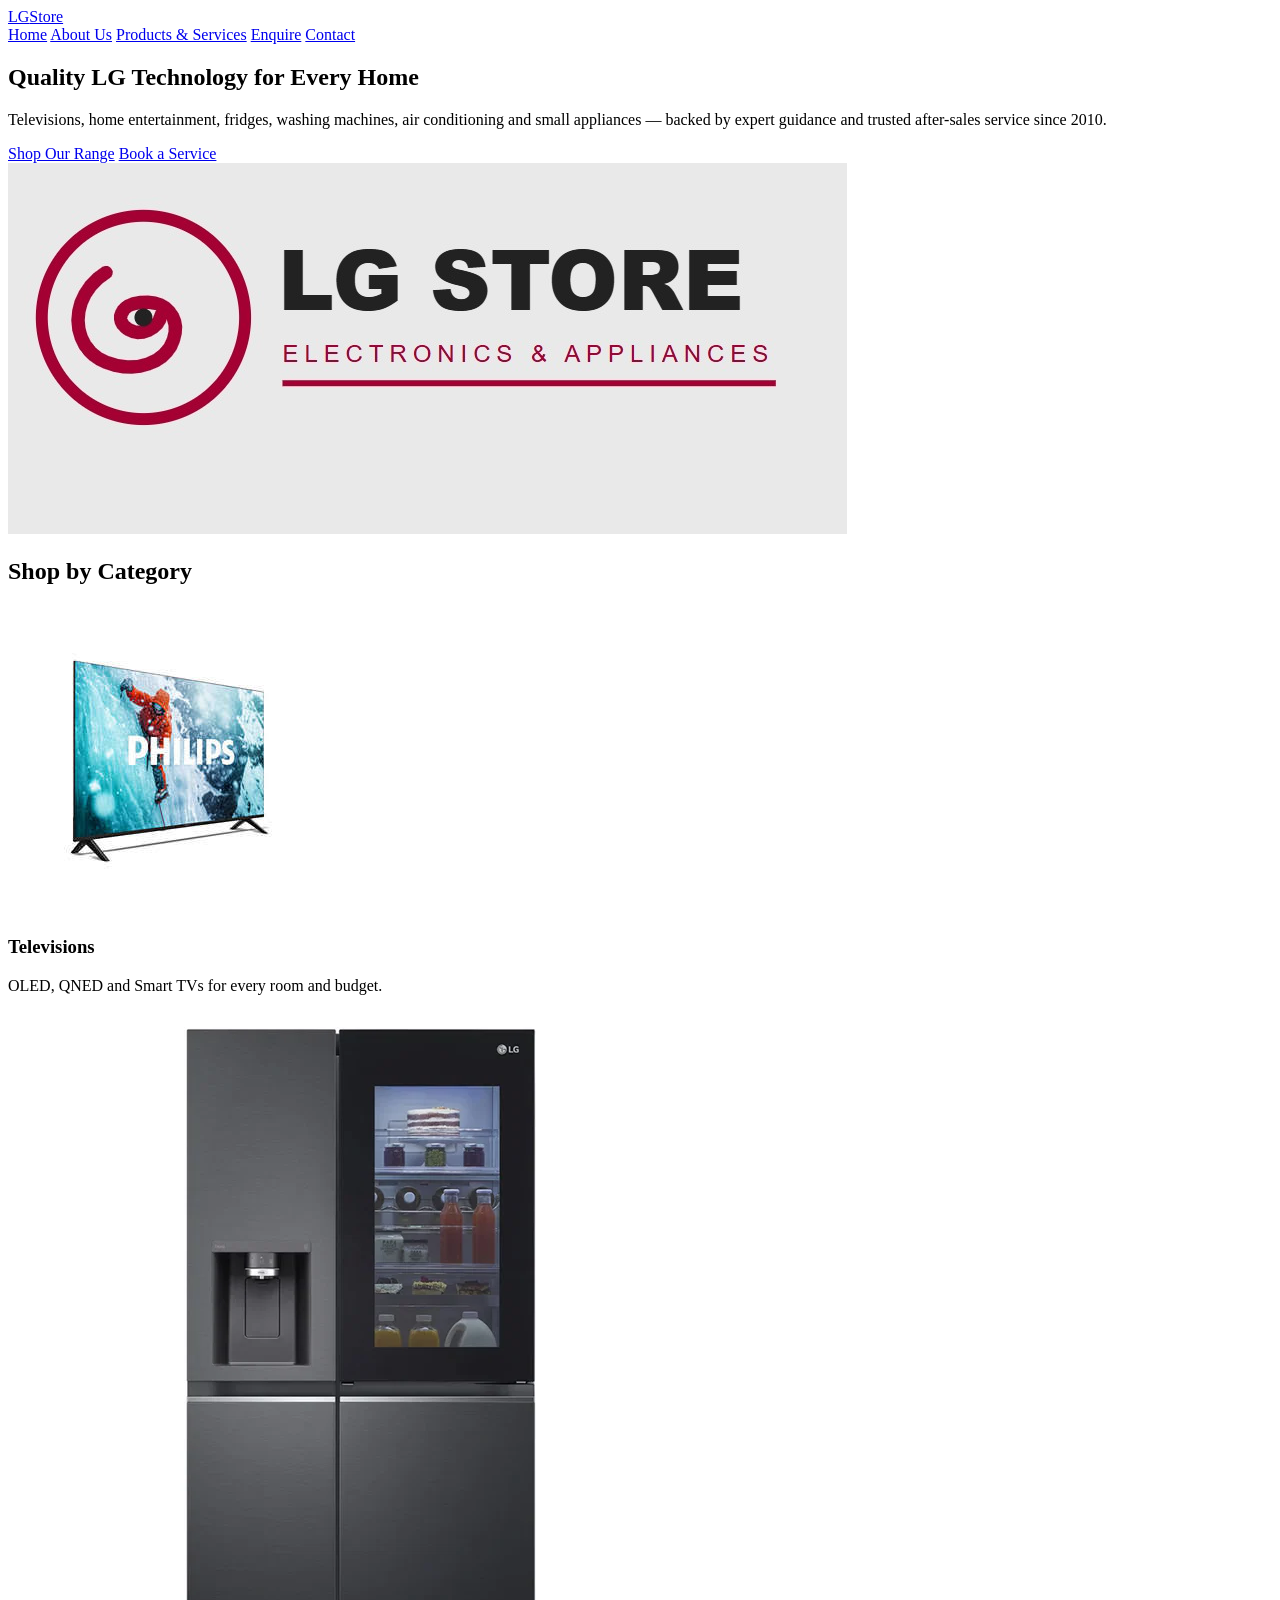
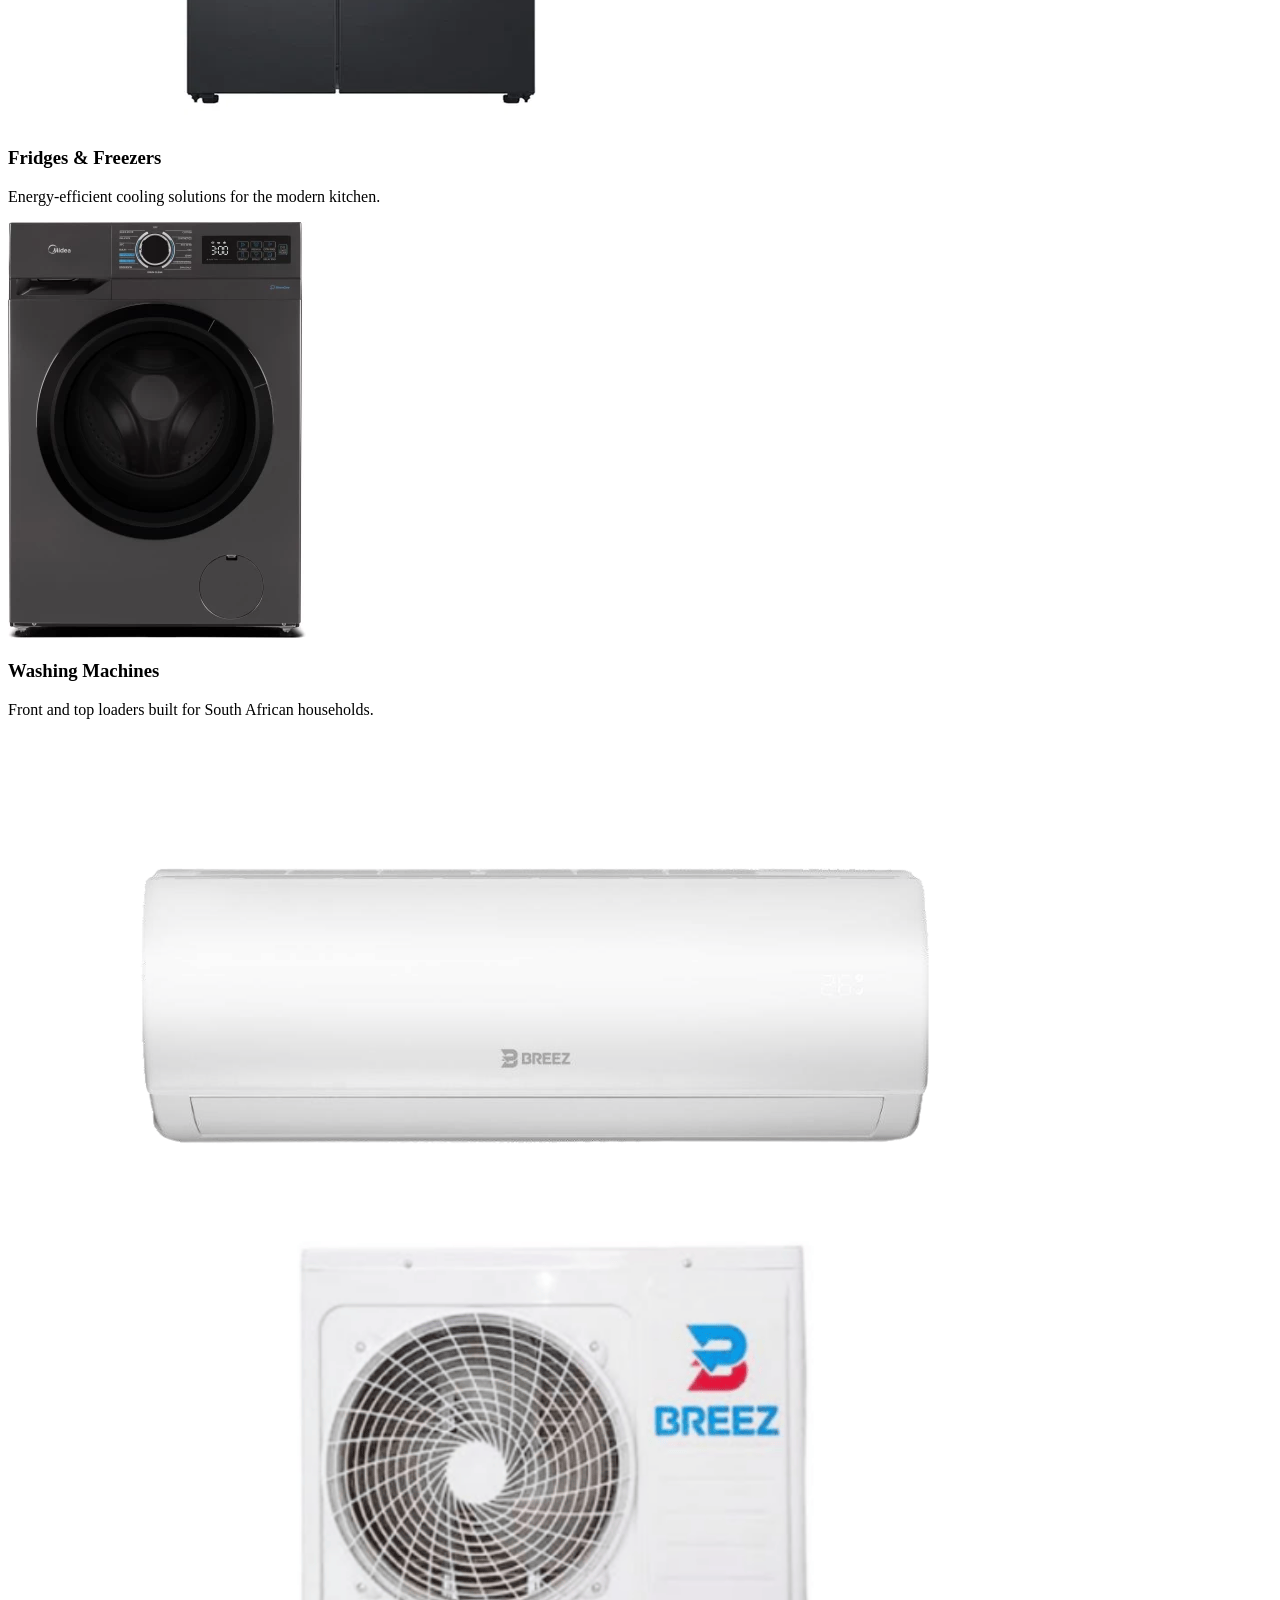
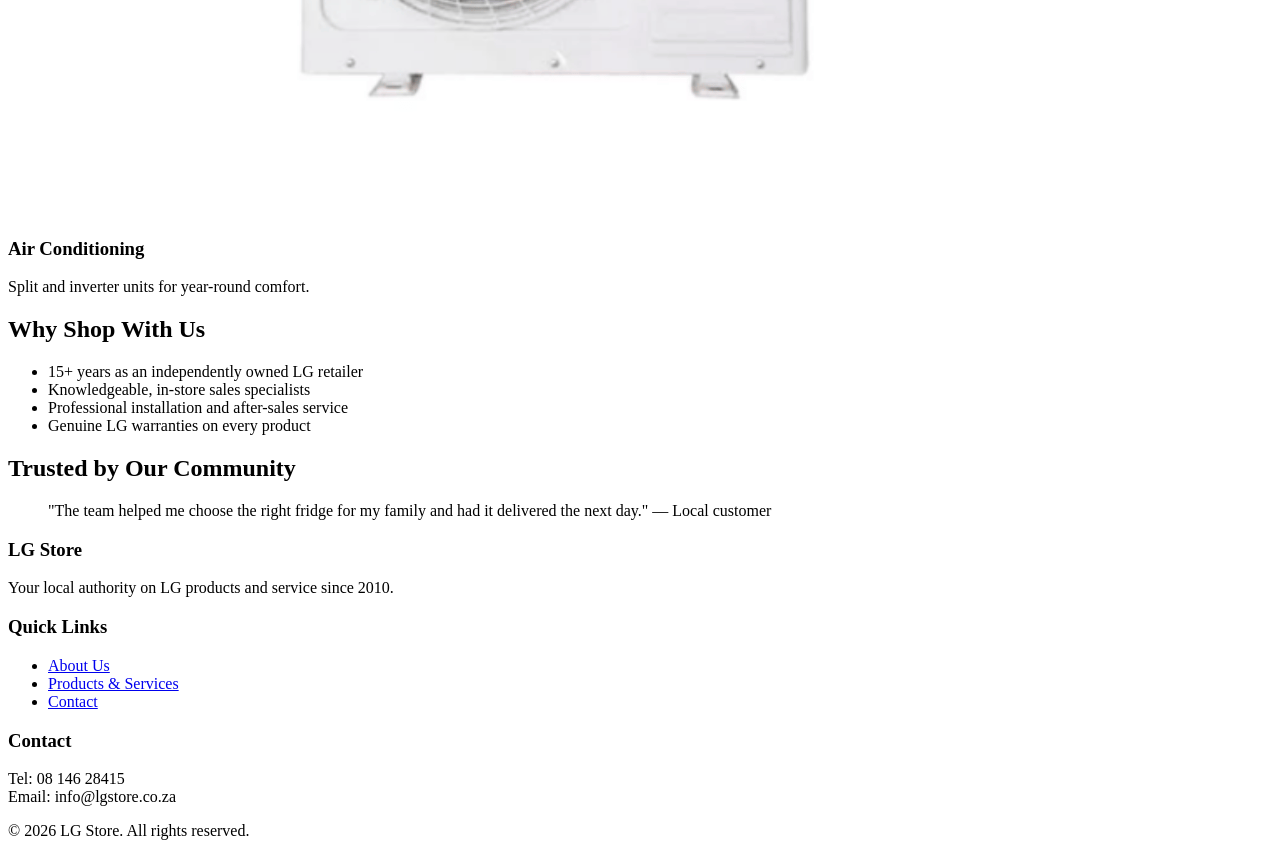
==== Index.html @ b804d6ee "fixed code error" ====
<!DOCTYPE html>
<html lang="en">
<head>
  <meta charset="UTF-8">
  <meta name="viewport" content="width=device-width, initial-scale=1.0">
  <title>LG Store | Home Appliances &amp; Electronics</title>
  <meta name="description" content="LG Store is your trusted local retailer for LG televisions, home entertainment, fridges, washing machines, air conditioning and small appliances since 2010.">
  <!-- Google Fonts: Montserrat for headings, Roboto for body text (per proposal typography) -->
  <link rel="preconnect" href="https://fonts.googleapis.com">
  <link href="https://fonts.googleapis.com/css2?family=Montserrat:wght@600;700&family=Roboto:wght@300;400&display=swap" rel="stylesheet">
  <link rel="stylesheet" href="../CSS/Style.css">
</head>
<body>

  <!-- ============ HEADER / NAVIGATION ============ -->
  <header class="site-header">
    <div class="logo">
      <a href="index.html">LG<span>Store</span></a>
    </div>
    <nav class="main-nav">
     
        <a href="./Index.html" class="active">Home</a>
        <a href="./Pages/About.html">About Us</a>
        <a href="./Pages/Products.html">Products &amp; Services</a>
        <a href="./Pages/Enquiry.html">Enquire</a>
        <a href="./Pages/Contact.html">Contact</a>
   
    </nav>
  </header>

  <main>
    <!-- ============ HERO BANNER ============ -->
    <section class="hero">
      <div class="hero-content">
        <h1>Quality LG Technology for Every Home</h1>
        <p>Televisions, home entertainment, fridges, washing machines, air conditioning and small appliances — backed by expert guidance and trusted after-sales service since 2010.</p>
        <a href="products.html" class="btn btn-primary">Shop Our Range</a>
        <a href="enquiry.html" class="btn btn-secondary">Book a Service</a>
      </div>
      
      <img src="Assests/logo.jpg" > <alt="LG Store showroom displaying televisions and home appliances" class="hero-image">
    </section>

    <!-- ============ PRODUCT CATEGORIES ============ -->
    <section class="categories">
      <h2>Shop by Category</h2>
      <div class="category-grid">
        <article class="category-card">
          <img src="Assests/tv.jpg" alt="LG OLED and QNED televisions on display">
          <h3>Televisions</h3>
          <p>OLED, QNED and Smart TVs for every room and budget.</p>
        </article>
        <article class="category-card">
          <img src="Assests/fridge.webp" alt="LG fridges and freezers on display">
          <h3>Fridges &amp; Freezers</h3>
          <p>Energy-efficient cooling solutions for the modern kitchen.</p>
        </article>
        <article class="category-card">
          <img src="Assests/washing ma.webp" alt="LG washing machines and tumble dryers">
          <h3>Washing Machines</h3>
          <p>Front and top loaders built for South African households.</p>
        </article>
        <article class="category-card">
          <img src="Assests/air condition.png" alt="LG air conditioning units">
          <h3>Air Conditioning</h3>
          <p>Split and inverter units for year-round comfort.</p>
        </article>
      </div>
    </section>

    <!-- ============ VALUE PROPOSITION ============ -->
    <section class="value-prop">
      <h2>Why Shop With Us</h2>
      <ul>
        <li>15+ years as an independently owned LG retailer</li>
        <li>Knowledgeable, in-store sales specialists</li>
        <li>Professional installation and after-sales service</li>
        <li>Genuine LG warranties on every product</li>
      </ul>
    </section>

    <!-- ============ TRUST / SOCIAL PROOF ============ -->
    <section class="trust">
      <h2>Trusted by Our Community</h2>
      <blockquote>"The team helped me choose the right fridge for my family and had it delivered the next day." — Local customer</blockquote>
    </section>
  </main>

  <!-- ============ FOOTER ============ -->
  <footer class="site-footer">
    <div class="footer-col">
      <h3>LG Store</h3>
      <p>Your local authority on LG products and service since 2010.</p>
    </div>
    <div class="footer-col">
      <h3>Quick Links</h3>
      <ul>
        <li><a href="about.html">About Us</a></li>
        <li><a href="products.html">Products &amp; Services</a></li>
        <li><a href="contact.html">Contact</a></li>
      </ul>
    </div>
    <div class="footer-col">
      <h3>Contact</h3>
      <p>Tel: 08 146 28415<br>Email: info@lgstore.co.za</p>
    </div>
    <p class="copyright">&copy; 2026 LG Store. All rights reserved.</p>
  </footer>

</body>
</html>
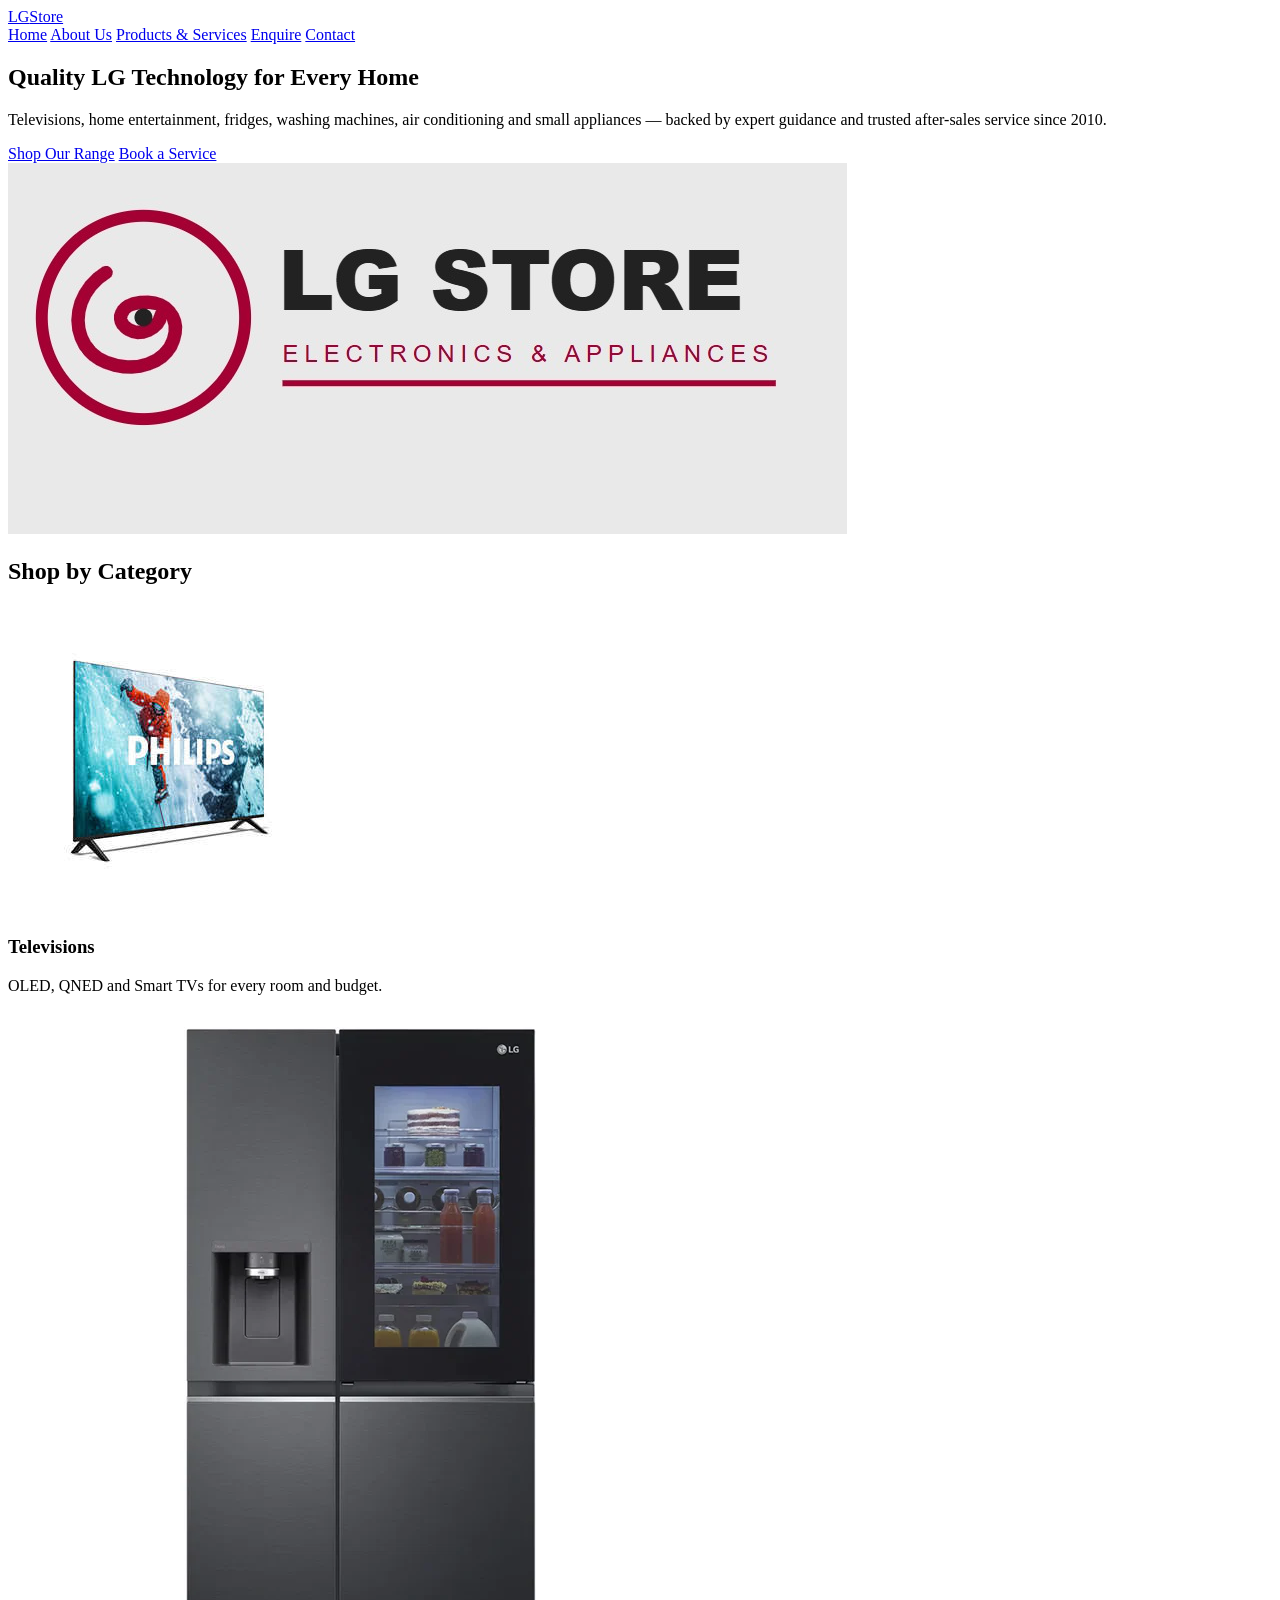
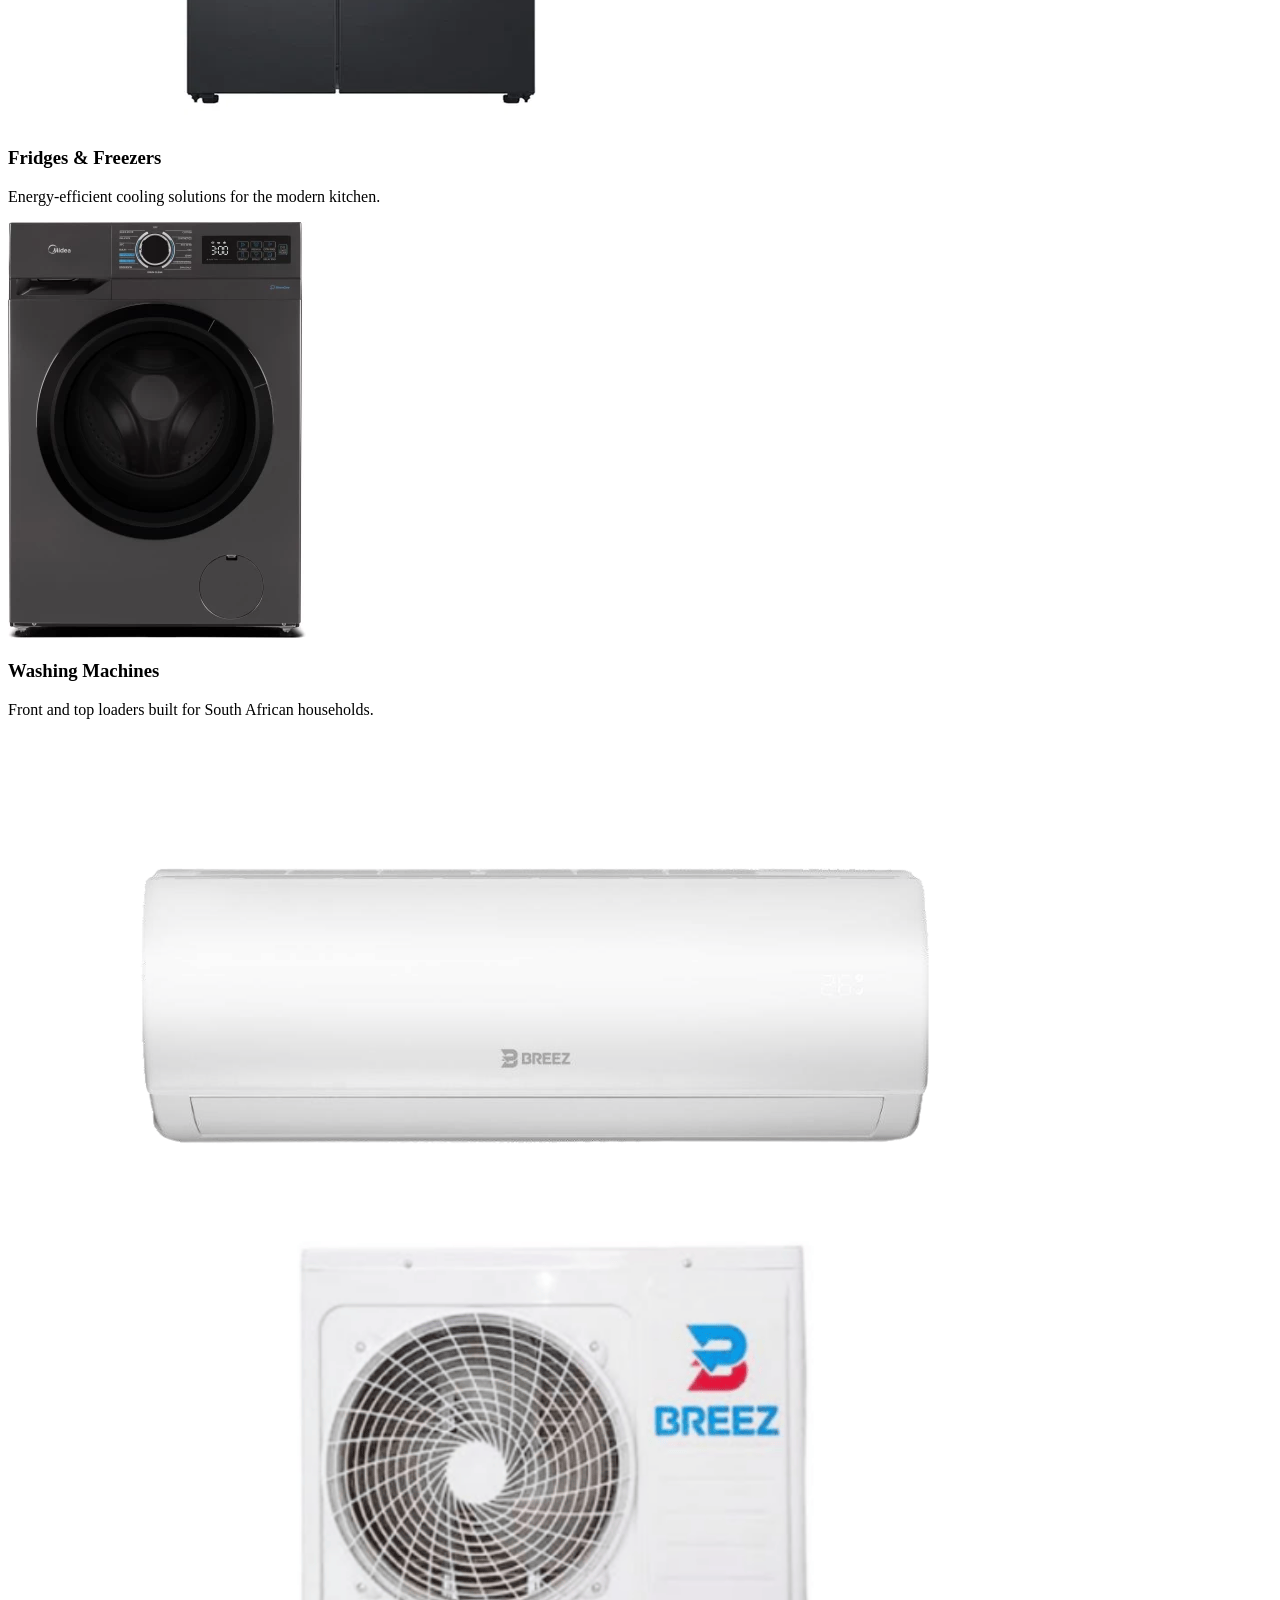
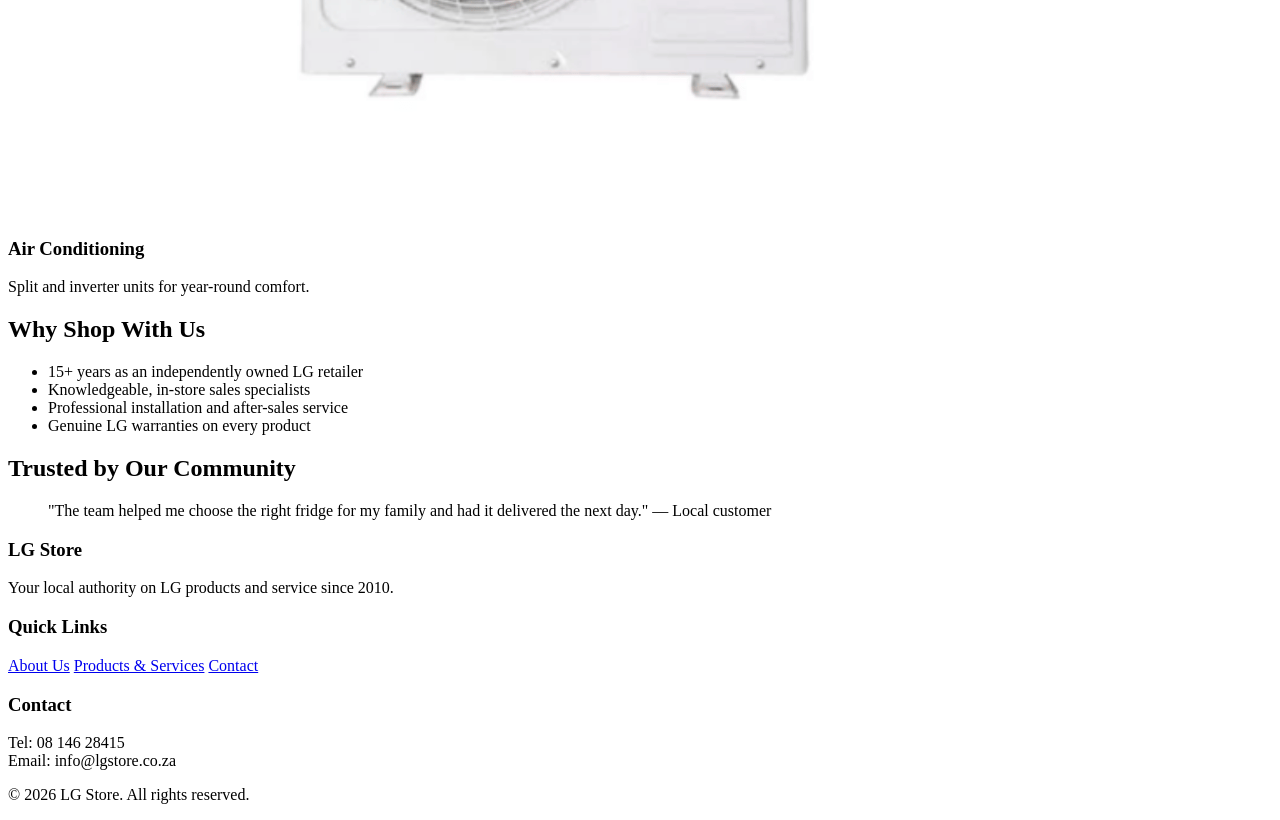
==== commit 33f34250: "fixed errors" ====
--- a/Index.html
+++ b/Index.html
@@ -38,7 +38,7 @@
         <a href="enquiry.html" class="btn btn-secondary">Book a Service</a>
       </div>
       
-      <img src="Assests/logo.jpg" > <alt="LG Store showroom displaying televisions and home appliances" class="hero-image">
+      <img src="Assests/logo.jpg" alt="LG Store showroom displaying televisions and home appliances" class="hero-image">
     </section>
 
     <!-- ============ PRODUCT CATEGORIES ============ -->
@@ -94,11 +94,11 @@
     </div>
     <div class="footer-col">
       <h3>Quick Links</h3>
-      <ul>
-        <li><a href="about.html">About Us</a></li>
-        <li><a href="products.html">Products &amp; Services</a></li>
-        <li><a href="contact.html">Contact</a></li>
-      </ul>
+      
+        <a href="about.html">About Us</a>
+        <a href="products.html">Products &amp; Services</a>
+        <a href="contact.html">Contact</a>
+      
     </div>
     <div class="footer-col">
       <h3>Contact</h3>
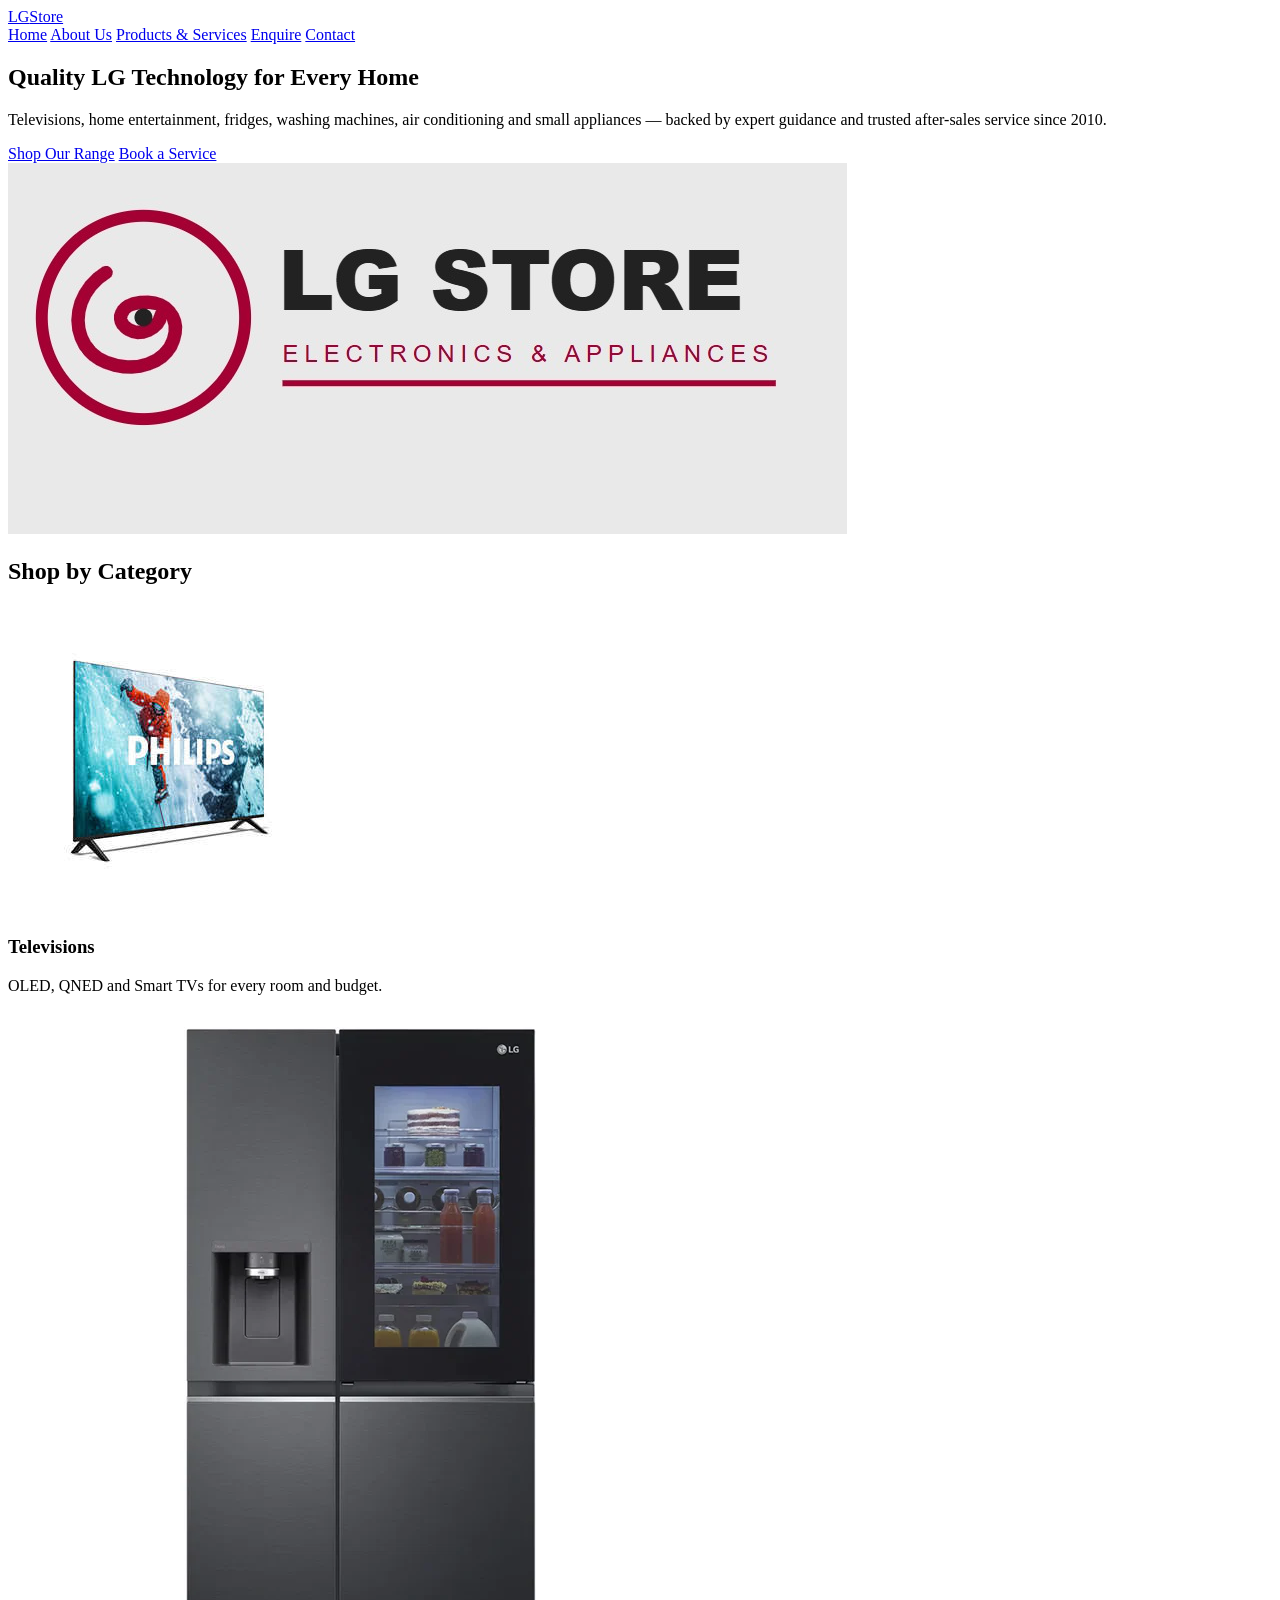
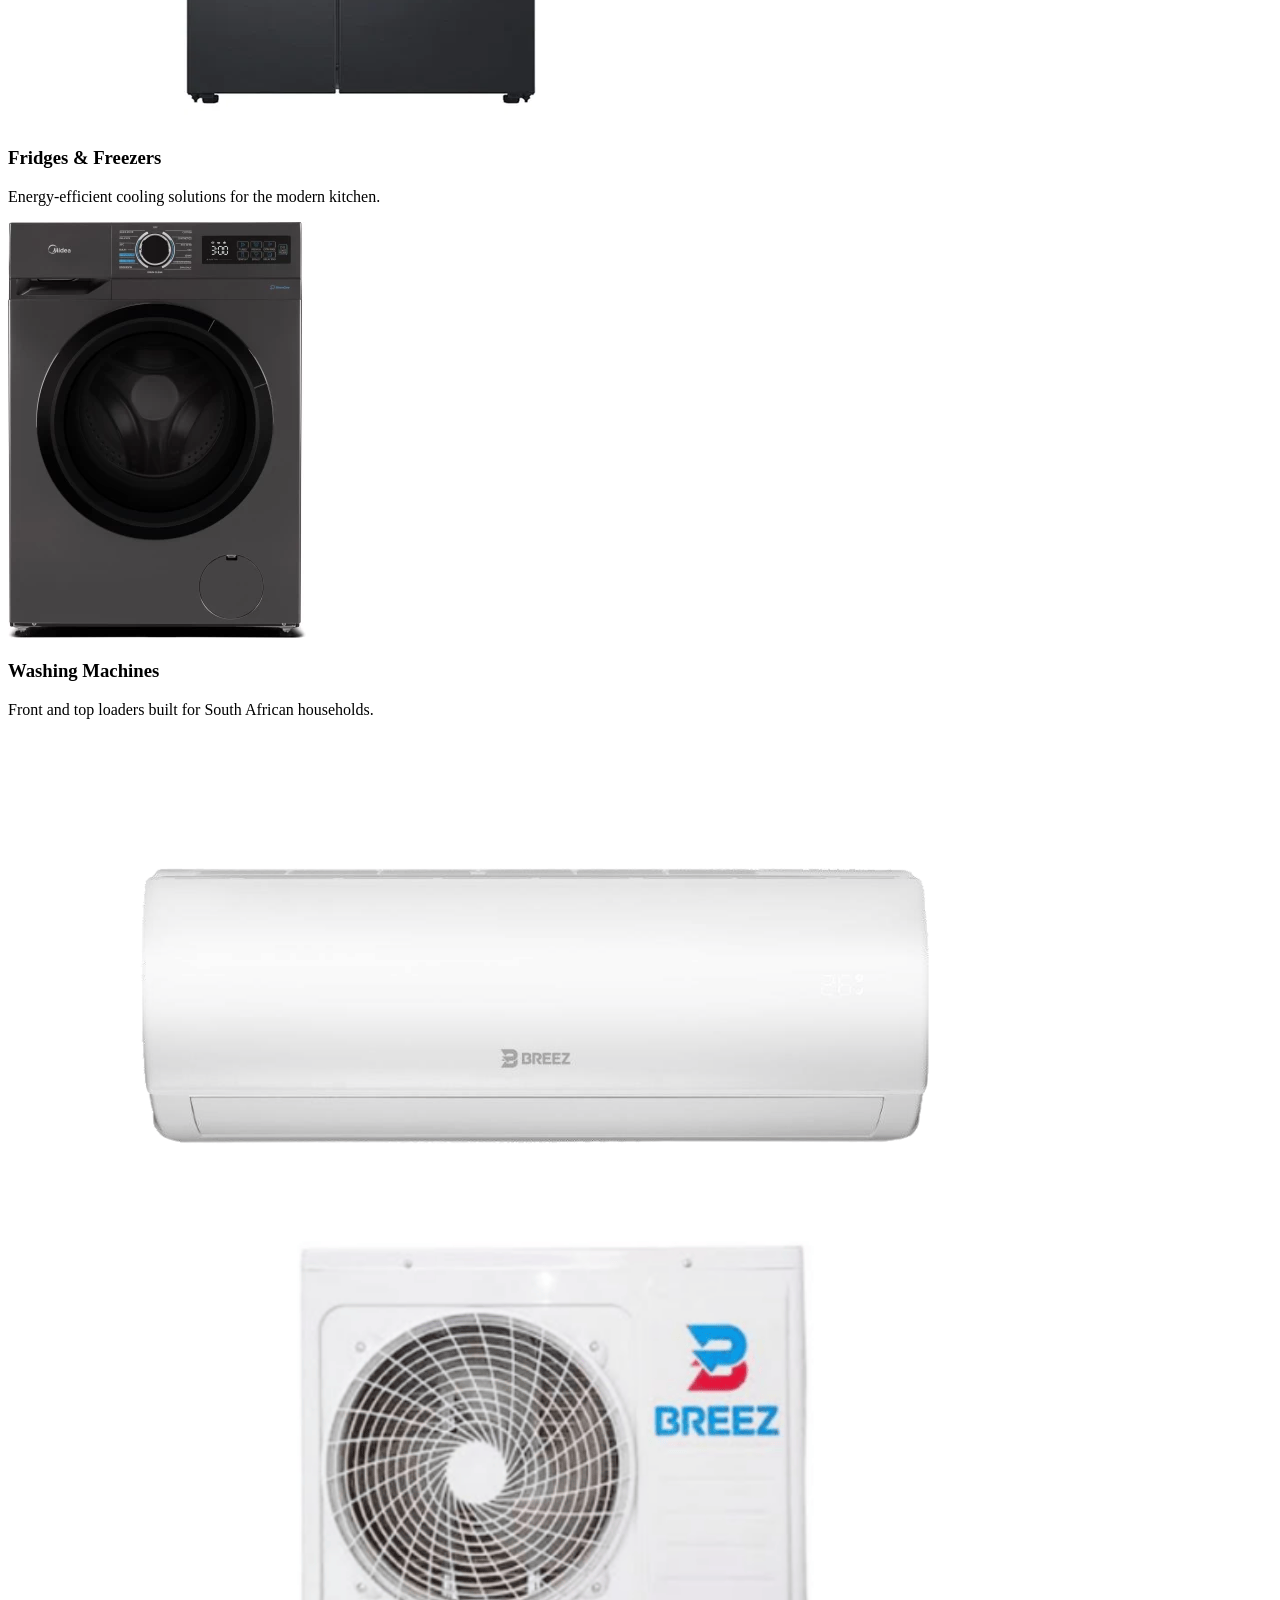
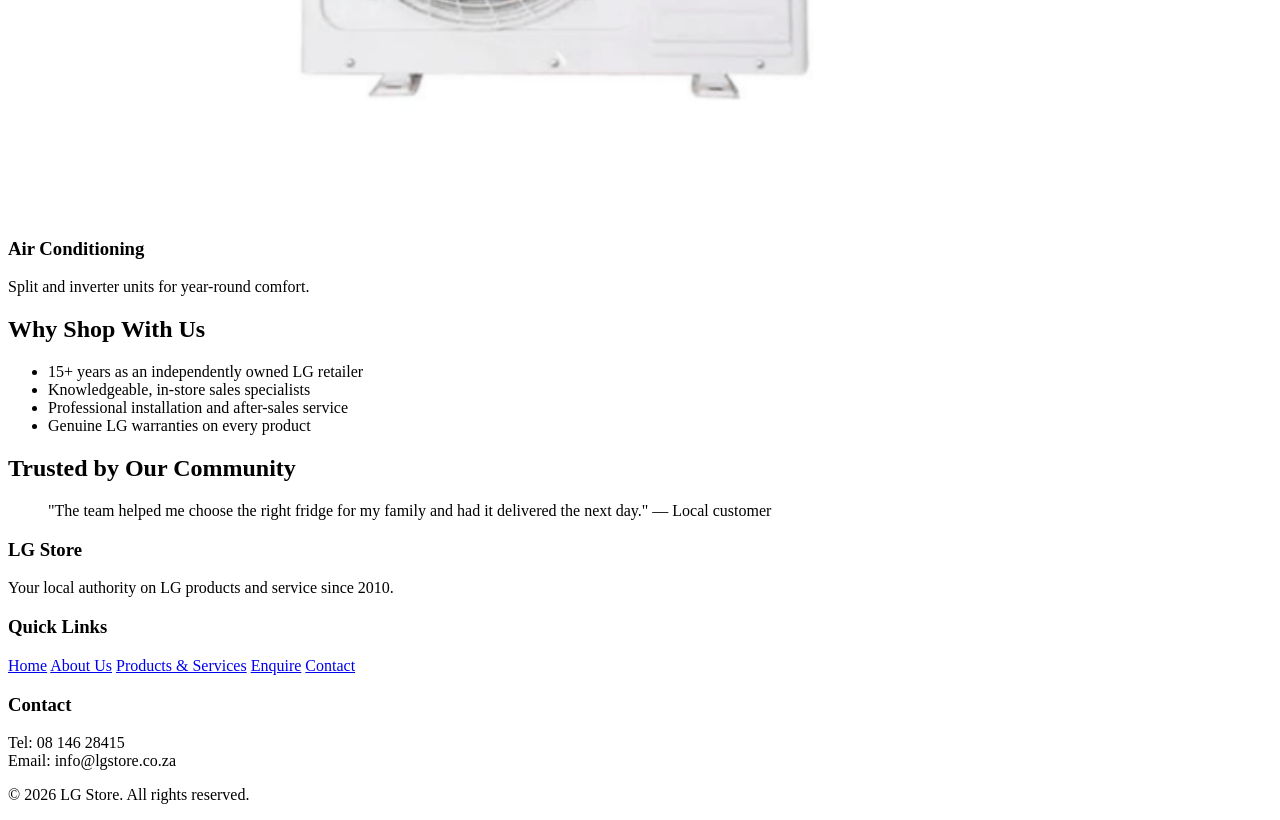
==== commit c44e868c: "links" ====
--- a/Index.html
+++ b/Index.html
@@ -95,9 +95,11 @@
     <div class="footer-col">
       <h3>Quick Links</h3>
       
-        <a href="about.html">About Us</a>
-        <a href="products.html">Products &amp; Services</a>
-        <a href="contact.html">Contact</a>
+         <a href="./Index.html" class="active">Home</a>
+        <a href="./Pages/About.html">About Us</a>
+        <a href="./Pages/Products.html">Products &amp; Services</a>
+        <a href="./Pages/Enquiry.html">Enquire</a>
+        <a href="./Pages/Contact.html">Contact</a>
       
     </div>
     <div class="footer-col">
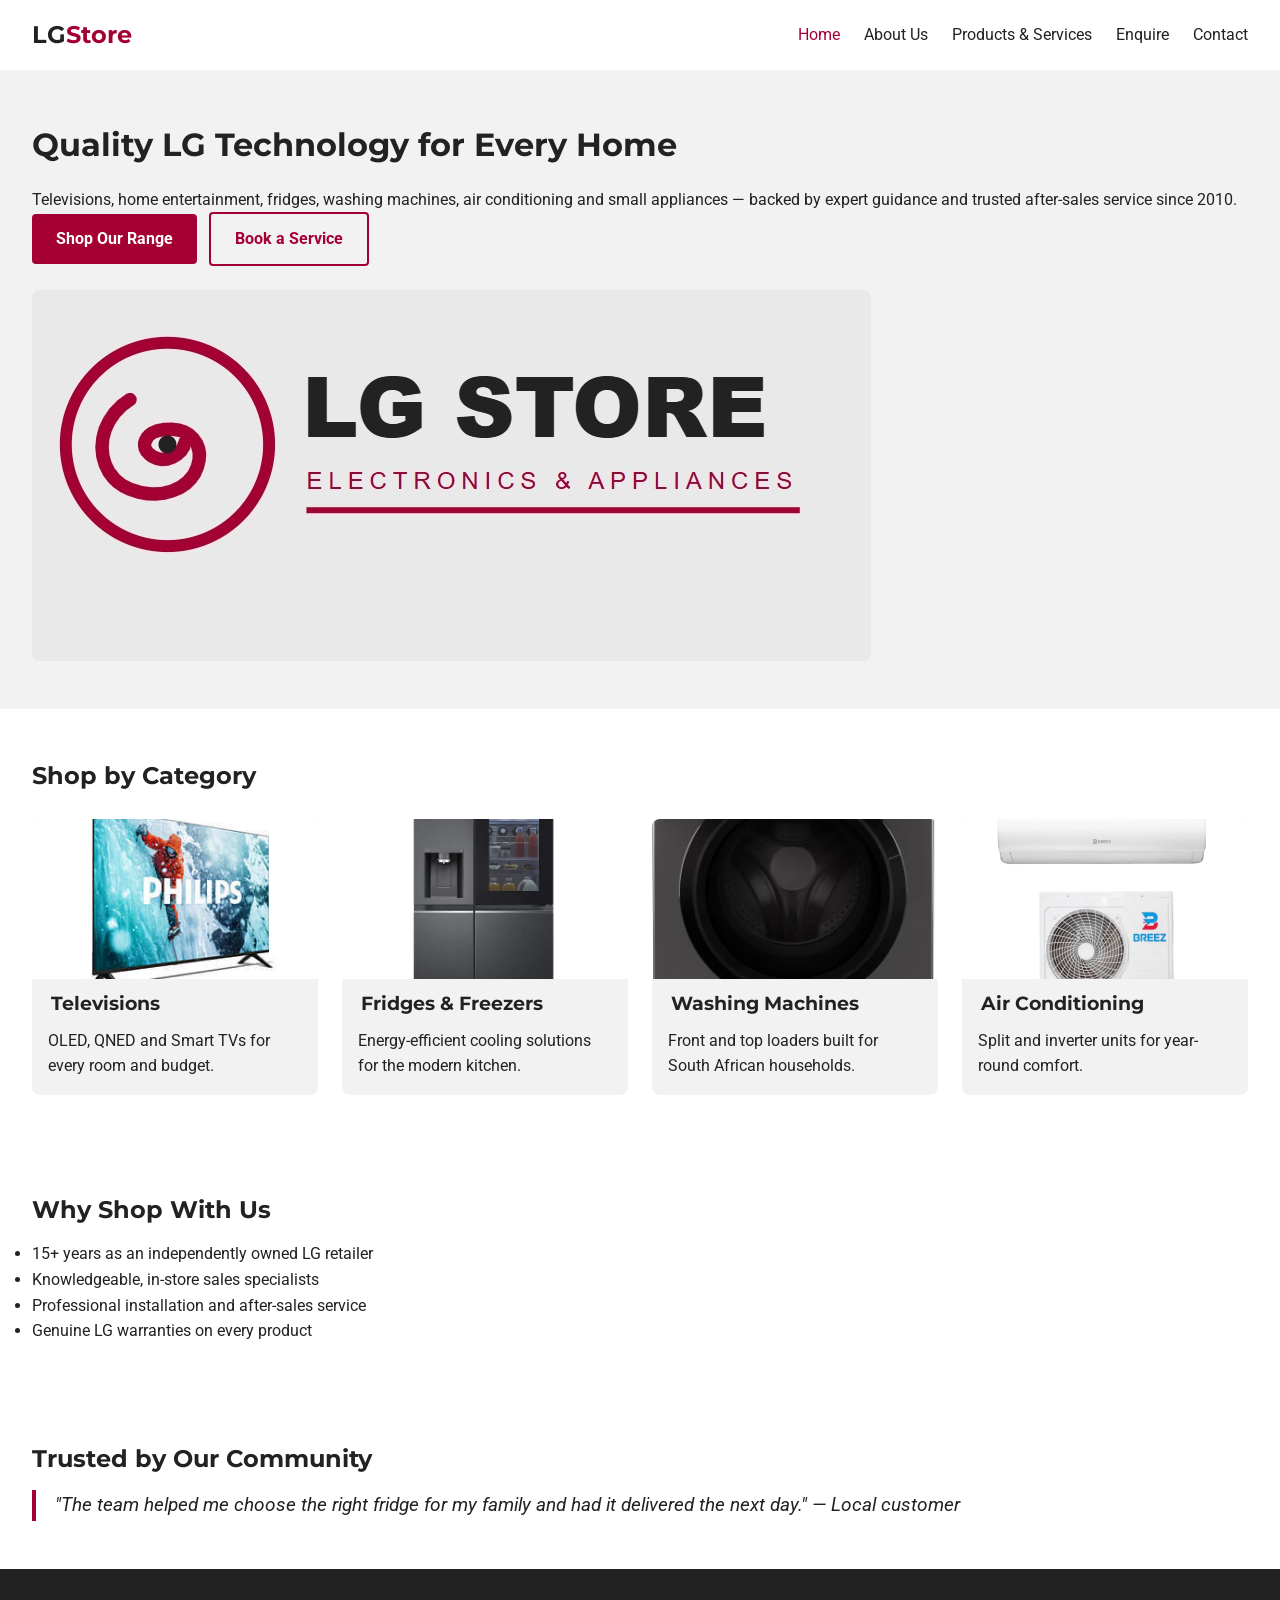
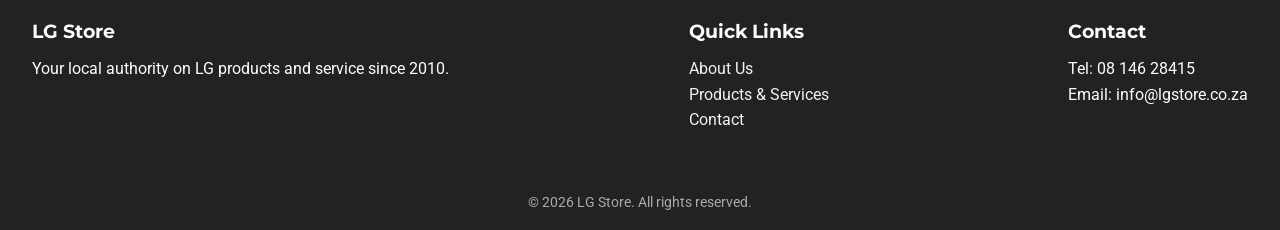
==== commit 0ede3a76: "part two all together" ====
--- a/Index.html
+++ b/Index.html
@@ -5,70 +5,64 @@
   <meta name="viewport" content="width=device-width, initial-scale=1.0">
   <title>LG Store | Home Appliances &amp; Electronics</title>
   <meta name="description" content="LG Store is your trusted local retailer for LG televisions, home entertainment, fridges, washing machines, air conditioning and small appliances since 2010.">
-  <!-- Google Fonts: Montserrat for headings, Roboto for body text (per proposal typography) -->
   <link rel="preconnect" href="https://fonts.googleapis.com">
   <link href="https://fonts.googleapis.com/css2?family=Montserrat:wght@600;700&family=Roboto:wght@300;400&display=swap" rel="stylesheet">
-  <link rel="stylesheet" href="../CSS/Style.css">
+  <link rel="stylesheet" href="css/style.css">
 </head>
 <body>
 
-  <!-- ============ HEADER / NAVIGATION ============ -->
   <header class="site-header">
     <div class="logo">
       <a href="index.html">LG<span>Store</span></a>
     </div>
     <nav class="main-nav">
-     
-        <a href="./Index.html" class="active">Home</a>
-        <a href="./Pages/About.html">About Us</a>
-        <a href="./Pages/Products.html">Products &amp; Services</a>
-        <a href="./Pages/Enquiry.html">Enquire</a>
-        <a href="./Pages/Contact.html">Contact</a>
-   
+      <ul>
+        <li><a href="index.html" class="active">Home</a></li>
+        <li><a href="pages/about.html">About Us</a></li>
+        <li><a href="pages/products.html">Products &amp; Services</a></li>
+        <li><a href="pages/enquiry.html">Enquire</a></li>
+        <li><a href="pages/contact.html">Contact</a></li>
+      </ul>
     </nav>
   </header>
 
   <main>
-    <!-- ============ HERO BANNER ============ -->
     <section class="hero">
       <div class="hero-content">
         <h1>Quality LG Technology for Every Home</h1>
         <p>Televisions, home entertainment, fridges, washing machines, air conditioning and small appliances — backed by expert guidance and trusted after-sales service since 2010.</p>
-        <a href="products.html" class="btn btn-primary">Shop Our Range</a>
-        <a href="enquiry.html" class="btn btn-secondary">Book a Service</a>
+        <a href="pages/products.html" class="btn btn-primary">Shop Our Range</a>
+        <a href="pages/enquiry.html" class="btn btn-secondary">Book a Service</a>
       </div>
-      
-      <img src="Assests/logo.jpg" alt="LG Store showroom displaying televisions and home appliances" class="hero-image">
+      <img src="assets/logo.jpg" alt="LG Store showroom displaying televisions and home appliances" class="hero-image">
     </section>
 
-    <!-- ============ PRODUCT CATEGORIES ============ -->
     <section class="categories">
       <h2>Shop by Category</h2>
       <div class="category-grid">
         <article class="category-card">
-          <img src="Assests/tv.jpg" alt="LG OLED and QNED televisions on display">
+          <img src="assets/tv.jpg" alt="LG OLED and QNED televisions on display">
           <h3>Televisions</h3>
           <p>OLED, QNED and Smart TVs for every room and budget.</p>
         </article>
         <article class="category-card">
-          <img src="Assests/fridge.webp" alt="LG fridges and freezers on display">
+          <img src="assets/fridge.webp" alt="LG fridges and freezers on display">
           <h3>Fridges &amp; Freezers</h3>
           <p>Energy-efficient cooling solutions for the modern kitchen.</p>
         </article>
         <article class="category-card">
-          <img src="Assests/washing ma.webp" alt="LG washing machines and tumble dryers">
+          <img src="assets/washing ma.webp" alt="LG washing machines and tumble dryers">
           <h3>Washing Machines</h3>
           <p>Front and top loaders built for South African households.</p>
         </article>
         <article class="category-card">
-          <img src="Assests/air condition.png" alt="LG air conditioning units">
+          <img src="assets/air condition.png" alt="LG air conditioning units">
           <h3>Air Conditioning</h3>
           <p>Split and inverter units for year-round comfort.</p>
         </article>
       </div>
     </section>
 
-    <!-- ============ VALUE PROPOSITION ============ -->
     <section class="value-prop">
       <h2>Why Shop With Us</h2>
       <ul>
@@ -79,14 +73,12 @@
       </ul>
     </section>
 
-    <!-- ============ TRUST / SOCIAL PROOF ============ -->
     <section class="trust">
       <h2>Trusted by Our Community</h2>
       <blockquote>"The team helped me choose the right fridge for my family and had it delivered the next day." — Local customer</blockquote>
     </section>
   </main>
 
-  <!-- ============ FOOTER ============ -->
   <footer class="site-footer">
     <div class="footer-col">
       <h3>LG Store</h3>
@@ -94,13 +86,11 @@
     </div>
     <div class="footer-col">
       <h3>Quick Links</h3>
-      
-         <a href="./Index.html" class="active">Home</a>
-        <a href="./Pages/About.html">About Us</a>
-        <a href="./Pages/Products.html">Products &amp; Services</a>
-        <a href="./Pages/Enquiry.html">Enquire</a>
-        <a href="./Pages/Contact.html">Contact</a>
-      
+      <ul>
+        <li><a href="pages/about.html">About Us</a></li>
+        <li><a href="pages/products.html">Products &amp; Services</a></li>
+        <li><a href="pages/contact.html">Contact</a></li>
+      </ul>
     </div>
     <div class="footer-col">
       <h3>Contact</h3>
--- a/css/style.css
+++ b/css/style.css
@@ -0,0 +1,288 @@
+/* =========================================================
+   LG STORE — STYLESHEET
+   Base styles for Part 1. Full layout, typography scale,
+   pseudo-classes and responsive breakpoints are built out
+   in Part 2 per the module rubric.
+   ========================================================= */
+
+/* ---- Colour palette (from Website Project Proposal) ---- */
+:root {
+  --color-primary: #A50034;   /* LG Red - CTAs, accents */
+  --color-secondary: #222222; /* Charcoal Black - headings, nav text */
+  --color-neutral-light: #F2F2F2;
+  --color-white: #FFFFFF;
+}
+
+/* ---- Reset ---- */
+* {
+  margin: 0;
+  padding: 0;
+  box-sizing: border-box;
+}
+
+body {
+  font-family: 'Roboto', sans-serif;
+  font-weight: 400;
+  color: var(--color-secondary);
+  background-color: var(--color-white);
+  line-height: 1.6;
+}
+
+h1, h2, h3 {
+  font-family: 'Montserrat', sans-serif;
+  font-weight: 700;
+  color: var(--color-secondary);
+  margin-bottom: 0.5em;
+}
+
+a {
+  color: var(--color-primary);
+  text-decoration: none;
+}
+
+img {
+  max-width: 100%;
+  display: block;
+}
+
+/* ---- Header / Navigation ---- */
+.site-header {
+  display: flex;
+  justify-content: space-between;
+  align-items: center;
+  padding: 1em 2em;
+  background-color: var(--color-white);
+  border-bottom: 1px solid var(--color-neutral-light);
+}
+
+.logo a {
+  font-family: 'Montserrat', sans-serif;
+  font-size: 1.5em;
+  font-weight: 700;
+  color: var(--color-secondary);
+}
+
+.logo span {
+  color: var(--color-primary);
+}
+
+.main-nav ul {
+  display: flex;
+  list-style: none;
+  gap: 1.5em;
+}
+
+.main-nav a {
+  color: var(--color-secondary);
+  font-weight: 400;
+}
+
+.main-nav a.active,
+.main-nav a:hover {
+  color: var(--color-primary);
+}
+
+/* ---- Buttons ---- */
+.btn {
+  display: inline-block;
+  padding: 0.75em 1.5em;
+  margin-right: 0.5em;
+  border-radius: 4px;
+  font-weight: 700;
+  text-align: center;
+}
+
+.btn-primary {
+  background-color: var(--color-primary);
+  color: var(--color-white);
+}
+
+.btn-secondary {
+  background-color: transparent;
+  color: var(--color-primary);
+  border: 2px solid var(--color-primary);
+}
+
+/* ---- Hero ---- */
+.hero {
+  padding: 3em 2em;
+  background-color: var(--color-neutral-light);
+}
+
+.hero-content h1 {
+  font-size: 2em;
+}
+
+.hero-image {
+  margin-top: 1.5em;
+  border-radius: 8px;
+}
+
+/* ---- Sections ---- */
+main section {
+  padding: 3em 2em;
+}
+
+.page-intro {
+  background-color: var(--color-neutral-light);
+  text-align: center;
+}
+
+/* ---- Category / Product / Team cards ---- */
+.category-grid,
+.team-grid {
+  display: flex;
+  flex-wrap: wrap;
+  gap: 1.5em;
+  margin-top: 1.5em;
+}
+
+.category-card,
+.team-member {
+  flex: 1 1 220px;
+  background-color: var(--color-neutral-light);
+  border-radius: 8px;
+  overflow: hidden;
+  padding-bottom: 1em;
+}
+
+.category-card img,
+.team-member img {
+  width: 100%;
+  height: 160px;
+  object-fit: cover;
+}
+
+.category-card h3,
+.team-member h3 {
+  padding: 0.5em 1em 0;
+}
+
+.category-card p,
+.team-member p {
+  padding: 0 1em;
+}
+
+/* ---- Product listing ---- */
+.product-card {
+  display: flex;
+  gap: 1.5em;
+  align-items: center;
+  padding: 1.5em 0;
+  border-bottom: 1px solid var(--color-neutral-light);
+}
+
+.product-card img {
+  width: 180px;
+  height: 130px;
+  object-fit: cover;
+  border-radius: 8px;
+}
+
+.price {
+  color: var(--color-primary);
+  font-weight: 700;
+}
+
+/* ---- Mission / Vision ---- */
+.mission-vision {
+  display: flex;
+  gap: 2em;
+}
+
+.mission-vision article {
+  flex: 1;
+}
+
+/* ---- Store locations ---- */
+.location-grid {
+  display: flex;
+  flex-wrap: wrap;
+  gap: 2em;
+  margin-top: 1.5em;
+}
+
+.location-card {
+  flex: 1 1 300px;
+}
+
+.location-card iframe {
+  margin-top: 1em;
+  border-radius: 8px;
+}
+
+/* ---- Forms ---- */
+.form-section form {
+  max-width: 600px;
+  display: flex;
+  flex-direction: column;
+  gap: 0.5em;
+  margin-top: 1.5em;
+}
+
+.form-section label {
+  font-weight: 700;
+  margin-top: 0.75em;
+}
+
+.form-section input,
+.form-section select,
+.form-section textarea {
+  padding: 0.6em;
+  border: 1px solid #ccc;
+  border-radius: 4px;
+  font-family: 'Roboto', sans-serif;
+}
+
+.form-section fieldset {
+  margin-top: 0.75em;
+  border: 1px solid #ccc;
+  border-radius: 4px;
+  padding: 0.75em;
+}
+
+.form-section button {
+  margin-top: 1.5em;
+  border: none;
+  cursor: pointer;
+  width: fit-content;
+}
+
+/* ---- Trust / quote ---- */
+.trust blockquote {
+  font-style: italic;
+  font-size: 1.2em;
+  border-left: 4px solid var(--color-primary);
+  padding-left: 1em;
+}
+
+/* ---- Footer ---- */
+.site-footer {
+  display: flex;
+  flex-wrap: wrap;
+  justify-content: space-between;
+  gap: 2em;
+  padding: 3em 2em 1em;
+  background-color: var(--color-secondary);
+  color: var(--color-white);
+}
+
+.site-footer h3 {
+  color: var(--color-white);
+}
+
+.site-footer ul {
+  list-style: none;
+}
+
+.site-footer a {
+  color: var(--color-neutral-light);
+}
+
+.copyright {
+  width: 100%;
+  text-align: center;
+  padding-top: 2em;
+  font-size: 0.85em;
+  color: #aaaaaa;
+}
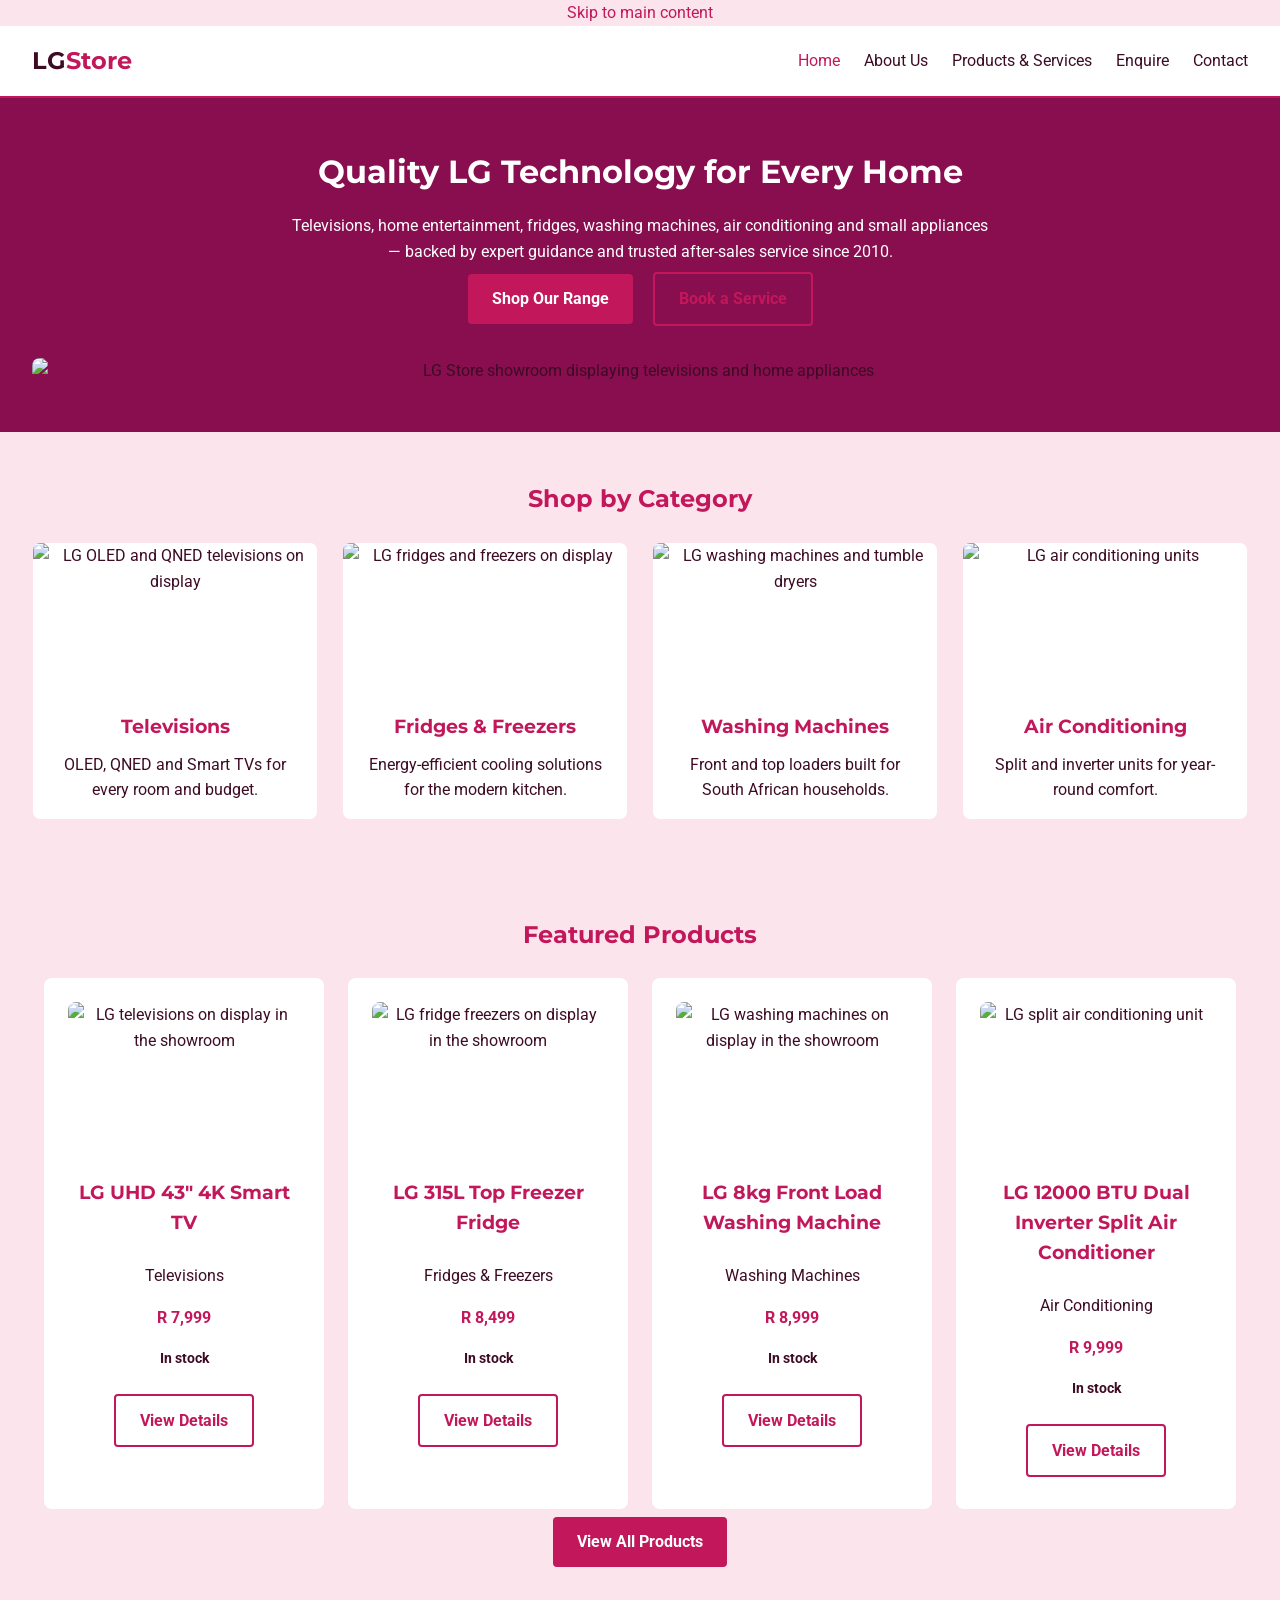
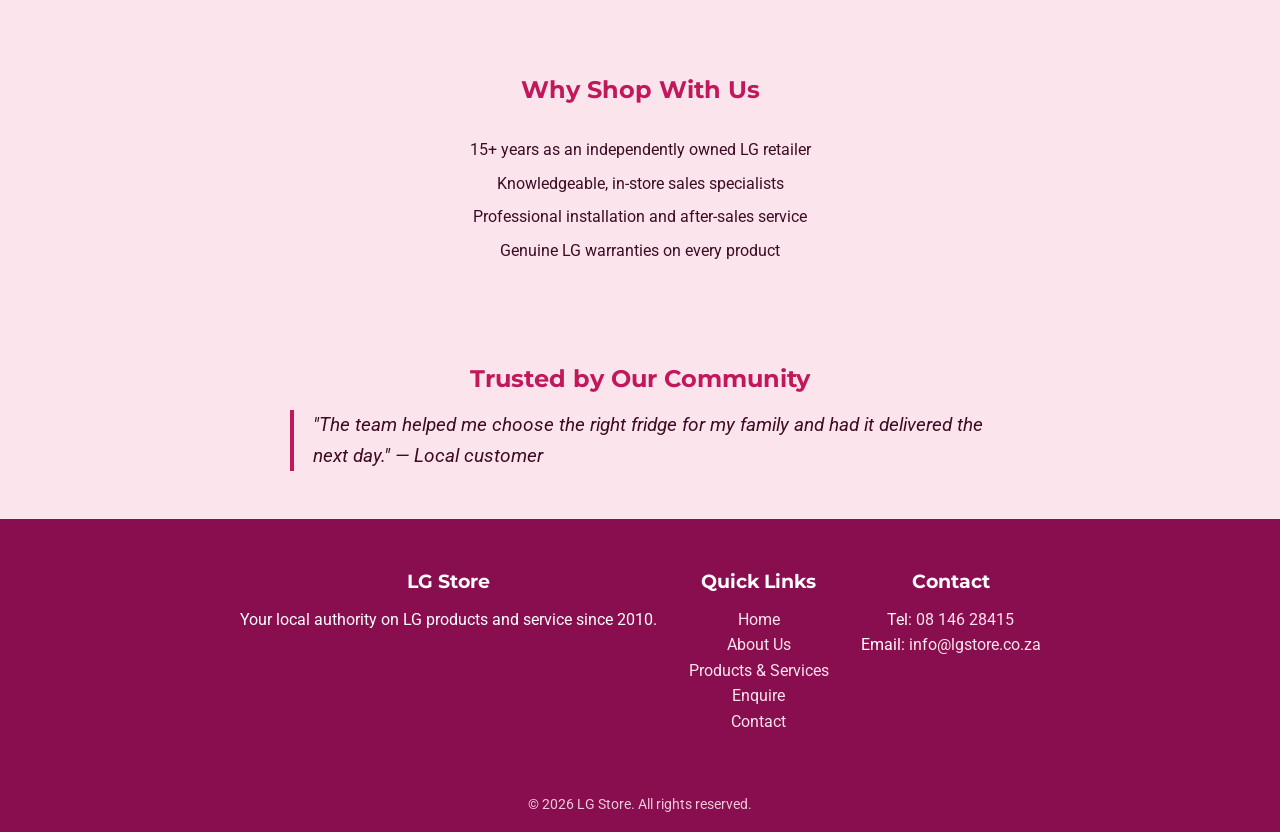
==== commit a7e615fa: "added stuff" ====
--- a/Index.html
+++ b/Index.html
@@ -3,21 +3,39 @@
 <head>
   <meta charset="UTF-8">
   <meta name="viewport" content="width=device-width, initial-scale=1.0">
-  <title>LG Store | Home Appliances &amp; Electronics</title>
-  <meta name="description" content="LG Store is your trusted local retailer for LG televisions, home entertainment, fridges, washing machines, air conditioning and small appliances since 2010.">
+  <!-- SEO: unique title, description and keywords for every page -->
+  <title>LG Store | LG Appliances &amp; Electronics in Sandton &amp; Cape Town</title>
+  <meta name="description" content="LG Store is your trusted local retailer for LG televisions, fridges, washing machines, air conditioning and small appliances in Sandton and Cape Town since 2010.">
+  <meta name="keywords" content="LG Store, LG appliances South Africa, LG TV, LG fridge, LG washing machine, LG air conditioner, appliance store Sandton, appliance store Cape Town">
+  <meta name="author" content="LG Store">
+  <meta name="robots" content="index, follow">
+  <meta name="theme-color" content="#880E4F">
+  <meta name="referrer" content="strict-origin-when-cross-origin">
+  <link rel="canonical" href="https://YOUR-USERNAME.github.io/YOUR-REPO/index.html">
+  <!-- Open Graph tags control how the page looks when shared on social media -->
+  <meta property="og:type" content="website">
+  <meta property="og:locale" content="en_ZA">
+  <meta property="og:site_name" content="LG Store">
+  <meta property="og:title" content="LG Store | LG Appliances &amp; Electronics in Sandton &amp; Cape Town">
+  <meta property="og:description" content="LG Store is your trusted local retailer for LG televisions, fridges, washing machines, air conditioning and small appliances in Sandton and Cape Town since 2010.">
+  <meta property="og:url" content="https://YOUR-USERNAME.github.io/YOUR-REPO/index.html">
+  <meta property="og:image" content="https://YOUR-USERNAME.github.io/YOUR-REPO/images/lg-store-showroom-hero.jpg">
+  <!-- Marks the page as JavaScript-enabled so scroll animations only run when JS works -->
+  <script>document.documentElement.classList.add('js');</script>
   <link rel="preconnect" href="https://fonts.googleapis.com">
+  <link rel="preconnect" href="https://fonts.gstatic.com" crossorigin>
   <link href="https://fonts.googleapis.com/css2?family=Montserrat:wght@600;700&family=Roboto:wght@300;400&display=swap" rel="stylesheet">
   <link rel="stylesheet" href="css/style.css">
 </head>
 <body>
 
+  <a class="skip-link" href="#main-content">Skip to main content</a>
+
   <header class="site-header">
-    <div class="logo">
-      <a href="index.html">LG<span>Store</span></a>
-    </div>
-    <nav class="main-nav">
+    <div class="logo"><a href="index.html">LG<span>Store</span></a></div>
+    <nav class="main-nav" aria-label="Main navigation">
       <ul>
-        <li><a href="index.html" class="active">Home</a></li>
+        <li><a href="index.html" class="active" aria-current="page">Home</a></li>
         <li><a href="pages/about.html">About Us</a></li>
         <li><a href="pages/products.html">Products &amp; Services</a></li>
         <li><a href="pages/enquiry.html">Enquire</a></li>
@@ -26,44 +44,52 @@
     </nav>
   </header>
 
-  <main>
+  <main id="main-content">
     <section class="hero">
       <div class="hero-content">
         <h1>Quality LG Technology for Every Home</h1>
-        <p>Televisions, home entertainment, fridges, washing machines, air conditioning and small appliances — backed by expert guidance and trusted after-sales service since 2010.</p>
+        <p>Televisions, home entertainment, fridges, washing machines, air conditioning and small appliances &mdash; backed by expert guidance and trusted after-sales service since 2010.</p>
         <a href="pages/products.html" class="btn btn-primary">Shop Our Range</a>
         <a href="pages/enquiry.html" class="btn btn-secondary">Book a Service</a>
       </div>
-      <img src="assets/logo.jpg" alt="LG Store showroom displaying televisions and home appliances" class="hero-image">
+      <img src="images/lg-store-showroom-hero.jpg" alt="LG Store showroom displaying televisions and home appliances" class="hero-image" fetchpriority="high">
     </section>
 
-    <section class="categories">
+    <section class="categories reveal">
       <h2>Shop by Category</h2>
       <div class="category-grid">
         <article class="category-card">
-          <img src="assets/tv.jpg" alt="LG OLED and QNED televisions on display">
-          <h3>Televisions</h3>
+          <img src="images/lg-oled-television.jpg" alt="LG OLED and QNED televisions on display" loading="lazy" decoding="async">
+          <h3><a href="pages/products.html?category=Televisions">Televisions</a></h3>
           <p>OLED, QNED and Smart TVs for every room and budget.</p>
         </article>
         <article class="category-card">
-          <img src="assets/fridge.webp" alt="LG fridges and freezers on display">
-          <h3>Fridges &amp; Freezers</h3>
+          <img src="images/lg-fridge-freezer.webp" alt="LG fridges and freezers on display" loading="lazy" decoding="async">
+          <h3><a href="pages/products.html?category=Fridges%20%26%20Freezers">Fridges &amp; Freezers</a></h3>
           <p>Energy-efficient cooling solutions for the modern kitchen.</p>
         </article>
         <article class="category-card">
-          <img src="assets/washing ma.webp" alt="LG washing machines and tumble dryers">
-          <h3>Washing Machines</h3>
+          <img src="images/lg-washing-machine.webp" alt="LG washing machines and tumble dryers" loading="lazy" decoding="async">
+          <h3><a href="pages/products.html?category=Washing%20Machines">Washing Machines</a></h3>
           <p>Front and top loaders built for South African households.</p>
         </article>
         <article class="category-card">
-          <img src="assets/air condition.png" alt="LG air conditioning units">
-          <h3>Air Conditioning</h3>
+          <img src="images/lg-air-conditioner.png" alt="LG air conditioning units" loading="lazy" decoding="async">
+          <h3><a href="pages/products.html?category=Air%20Conditioning">Air Conditioning</a></h3>
           <p>Split and inverter units for year-round comfort.</p>
         </article>
       </div>
     </section>
 
-    <section class="value-prop">
+    <!-- Featured products are built by JavaScript from the product list in js/products.js -->
+    <section class="featured reveal">
+      <h2>Featured Products</h2>
+      <div id="featured-grid" class="product-grid"></div>
+      <noscript><p>Turn on JavaScript to see featured products, or <a href="pages/products.html">browse the full range</a>.</p></noscript>
+      <a href="pages/products.html" class="btn btn-primary">View All Products</a>
+    </section>
+
+    <section class="value-prop reveal">
       <h2>Why Shop With Us</h2>
       <ul>
         <li>15+ years as an independently owned LG retailer</li>
@@ -73,9 +99,9 @@
       </ul>
     </section>
 
-    <section class="trust">
+    <section class="trust reveal">
       <h2>Trusted by Our Community</h2>
-      <blockquote>"The team helped me choose the right fridge for my family and had it delivered the next day." — Local customer</blockquote>
+      <blockquote>"The team helped me choose the right fridge for my family and had it delivered the next day." &mdash; Local customer</blockquote>
     </section>
   </main>
 
@@ -87,17 +113,21 @@
     <div class="footer-col">
       <h3>Quick Links</h3>
       <ul>
+        <li><a href="index.html">Home</a></li>
         <li><a href="pages/about.html">About Us</a></li>
         <li><a href="pages/products.html">Products &amp; Services</a></li>
+        <li><a href="pages/enquiry.html">Enquire</a></li>
         <li><a href="pages/contact.html">Contact</a></li>
       </ul>
     </div>
     <div class="footer-col">
       <h3>Contact</h3>
-      <p>Tel: 08 146 28415<br>Email: info@lgstore.co.za</p>
+      <p>Tel: <a href="tel:+27814628415">08 146 28415</a><br>Email: <a href="mailto:info@lgstore.co.za">info@lgstore.co.za</a></p>
     </div>
     <p class="copyright">&copy; 2026 LG Store. All rights reserved.</p>
   </footer>
 
+  <script src="js/products.js" defer></script>
+  <script src="js/main.js" defer></script>
 </body>
 </html>
--- a/css/style.css
+++ b/css/style.css
@@ -1,15 +1,16 @@
 /* =========================================================
    LG STORE — STYLESHEET
-   Base styles for Part 1. Full layout, typography scale,
-   pseudo-classes and responsive breakpoints are built out
-   in Part 2 per the module rubric.
+   Part 2: Full layout, responsive design with breakpoints
+   for tablet and mobile, typography scale, and interactive
+   pseudo-classes.
    ========================================================= */
 
-/* ---- Colour palette (from Website Project Proposal) ---- */
+/* ---- Colour palette (light pink / dark pink theme) ---- */
 :root {
-  --color-primary: #A50034;   /* LG Red - CTAs, accents */
-  --color-secondary: #222222; /* Charcoal Black - headings, nav text */
-  --color-neutral-light: #F2F2F2;
+  --color-primary: #C2185B;      /* Dark Pink - CTAs, accents, headings */
+  --color-secondary: #3D0C24;    /* Deep Maroon - body text for readability */
+  --color-neutral-light: #FCE4EC; /* Light Pink - backgrounds, cards */
+  --color-dark-pink: #880E4F;    /* Dark Pink - header/footer background */
   --color-white: #FFFFFF;
 }
 
@@ -20,18 +21,25 @@
   box-sizing: border-box;
 }
 
+html {
+  overflow-x: hidden;
+}
+
 body {
   font-family: 'Roboto', sans-serif;
   font-weight: 400;
   color: var(--color-secondary);
-  background-color: var(--color-white);
+  background-color: var(--color-neutral-light);
   line-height: 1.6;
+  text-align: center;
+  overflow-x: hidden;
+  width: 100%;
 }
 
 h1, h2, h3 {
   font-family: 'Montserrat', sans-serif;
   font-weight: 700;
-  color: var(--color-secondary);
+  color: var(--color-primary);
   margin-bottom: 0.5em;
 }
 
@@ -43,6 +51,13 @@
 img {
   max-width: 100%;
   display: block;
+  margin-left: auto;
+  margin-right: auto;
+}
+
+/* ---- Lists: remove bullets site-wide ---- */
+ul {
+  list-style-type: none;
 }
 
 /* ---- Header / Navigation ---- */
@@ -52,7 +67,8 @@
   align-items: center;
   padding: 1em 2em;
   background-color: var(--color-white);
-  border-bottom: 1px solid var(--color-neutral-light);
+  border-bottom: 2px solid var(--color-primary);
+  flex-wrap: wrap;
 }
 
 .logo a {
@@ -68,8 +84,9 @@
 
 .main-nav ul {
   display: flex;
-  list-style: none;
+  flex-wrap: wrap;
   gap: 1.5em;
+  justify-content: center;
 }
 
 .main-nav a {
@@ -86,7 +103,7 @@
 .btn {
   display: inline-block;
   padding: 0.75em 1.5em;
-  margin-right: 0.5em;
+  margin: 0.5em;
   border-radius: 4px;
   font-weight: 700;
   text-align: center;
@@ -95,6 +112,11 @@
 .btn-primary {
   background-color: var(--color-primary);
   color: var(--color-white);
+}
+
+.btn-primary:hover,
+.btn-primary:focus {
+  background-color: var(--color-dark-pink);
 }
 
 .btn-secondary {
@@ -103,10 +125,27 @@
   border: 2px solid var(--color-primary);
 }
 
+.btn-secondary:hover,
+.btn-secondary:focus {
+  background-color: var(--color-primary);
+  color: var(--color-white);
+}
+
 /* ---- Hero ---- */
 .hero {
   padding: 3em 2em;
-  background-color: var(--color-neutral-light);
+  background-color: var(--color-dark-pink);
+  text-align: center;
+}
+
+.hero-content {
+  max-width: 700px;
+  margin: 0 auto;
+}
+
+.hero-content h1,
+.hero-content p {
+  color: var(--color-white);
 }
 
 .hero-content h1 {
@@ -121,10 +160,31 @@
 /* ---- Sections ---- */
 main section {
   padding: 3em 2em;
+  text-align: center;
 }
 
 .page-intro {
-  background-color: var(--color-neutral-light);
+  background-color: var(--color-dark-pink);
+  text-align: center;
+}
+
+.page-intro h1,
+.page-intro p {
+  color: var(--color-white);
+}
+
+.about-section p {
+  max-width: 800px;
+  margin-left: auto;
+  margin-right: auto;
+}
+
+/* ---- Value proposition list ---- */
+.value-prop ul {
+  display: inline-flex;
+  flex-direction: column;
+  gap: 0.5em;
+  margin-top: 1em;
   text-align: center;
 }
 
@@ -133,6 +193,7 @@
 .team-grid {
   display: flex;
   flex-wrap: wrap;
+  justify-content: center;
   gap: 1.5em;
   margin-top: 1.5em;
 }
@@ -140,10 +201,12 @@
 .category-card,
 .team-member {
   flex: 1 1 220px;
-  background-color: var(--color-neutral-light);
+  background-color: var(--color-white);
+  border: 1px solid var(--color-neutral-light);
   border-radius: 8px;
   overflow: hidden;
   padding-bottom: 1em;
+  text-align: center;
 }
 
 .category-card img,
@@ -166,10 +229,15 @@
 /* ---- Product listing ---- */
 .product-card {
   display: flex;
-  gap: 1.5em;
+  flex-direction: column;
   align-items: center;
-  padding: 1.5em 0;
-  border-bottom: 1px solid var(--color-neutral-light);
+  gap: 1em;
+  padding: 1.5em;
+  margin: 0 auto 1.5em;
+  max-width: 400px;
+  background-color: var(--color-white);
+  border-radius: 8px;
+  text-align: center;
 }
 
 .product-card img {
@@ -187,28 +255,37 @@
 /* ---- Mission / Vision ---- */
 .mission-vision {
   display: flex;
+  flex-wrap: wrap;
+  justify-content: center;
   gap: 2em;
+  text-align: center;
 }
 
 .mission-vision article {
-  flex: 1;
+  flex: 1 1 300px;
 }
 
 /* ---- Store locations ---- */
 .location-grid {
   display: flex;
   flex-wrap: wrap;
+  justify-content: center;
   gap: 2em;
   margin-top: 1.5em;
 }
 
 .location-card {
   flex: 1 1 300px;
+  background-color: var(--color-white);
+  border-radius: 8px;
+  padding: 1.5em;
+  text-align: center;
 }
 
 .location-card iframe {
   margin-top: 1em;
   border-radius: 8px;
+  width: 100%;
 }
 
 /* ---- Forms ---- */
@@ -217,32 +294,43 @@
   display: flex;
   flex-direction: column;
   gap: 0.5em;
-  margin-top: 1.5em;
+  margin: 1.5em auto 0;
+  text-align: left;
+  background-color: var(--color-white);
+  padding: 2em;
+  border-radius: 8px;
 }
 
 .form-section label {
   font-weight: 700;
   margin-top: 0.75em;
+  color: var(--color-secondary);
 }
 
 .form-section input,
 .form-section select,
 .form-section textarea {
   padding: 0.6em;
-  border: 1px solid #ccc;
+  border: 1px solid var(--color-primary);
   border-radius: 4px;
   font-family: 'Roboto', sans-serif;
 }
 
+.form-section input:focus,
+.form-section select:focus,
+.form-section textarea:focus {
+  outline: 2px solid var(--color-dark-pink);
+}
+
 .form-section fieldset {
   margin-top: 0.75em;
-  border: 1px solid #ccc;
+  border: 1px solid var(--color-primary);
   border-radius: 4px;
   padding: 0.75em;
 }
 
 .form-section button {
-  margin-top: 1.5em;
+  margin: 1.5em auto 0;
   border: none;
   cursor: pointer;
   width: fit-content;
@@ -252,29 +340,29 @@
 .trust blockquote {
   font-style: italic;
   font-size: 1.2em;
+  max-width: 700px;
+  margin: 0 auto;
   border-left: 4px solid var(--color-primary);
   padding-left: 1em;
+  text-align: left;
 }
 
 /* ---- Footer ---- */
 .site-footer {
   display: flex;
   flex-wrap: wrap;
-  justify-content: space-between;
+  justify-content: center;
   gap: 2em;
   padding: 3em 2em 1em;
-  background-color: var(--color-secondary);
+  background-color: var(--color-dark-pink);
   color: var(--color-white);
+  text-align: center;
 }
 
 .site-footer h3 {
   color: var(--color-white);
 }
 
-.site-footer ul {
-  list-style: none;
-}
-
 .site-footer a {
   color: var(--color-neutral-light);
 }
@@ -284,5 +372,154 @@
   text-align: center;
   padding-top: 2em;
   font-size: 0.85em;
-  color: #aaaaaa;
-}+  color: #f0c9d9;
+}
+
+/* =========================================================
+   RESPONSIVE DESIGN — BREAKPOINTS
+   Tablet: max-width 768px
+   Mobile: max-width 480px
+   ========================================================= */
+
+/* ---- Tablet ---- */
+@media (max-width: 768px) {
+  .site-header {
+    flex-direction: column;
+    gap: 1em;
+    padding: 1em;
+  }
+
+  .main-nav ul {
+    flex-direction: column;
+    gap: 0.75em;
+    font-size: 0.95em;
+    width: 100%;
+  }
+
+  .hero-content h1 {
+    font-size: 1.6em;
+  }
+
+  .category-grid,
+  .team-grid,
+  .location-grid {
+    flex-direction: column;
+    align-items: center;
+  }
+
+  .category-card,
+  .team-member,
+  .location-card {
+    width: 100%;
+    max-width: 400px;
+  }
+
+  .mission-vision {
+    flex-direction: column;
+  }
+
+  main section {
+    padding: 2em 1em;
+  }
+}
+
+/* ---- Mobile ---- */
+@media (max-width: 480px) {
+  .logo a {
+    font-size: 1.2em;
+  }
+
+  .main-nav ul {
+    flex-direction: column;
+    gap: 0.75em;
+  }
+
+  .hero {
+    padding: 2em 1em;
+  }
+
+  .hero-content h1 {
+    font-size: 1.4em;
+  }
+
+  .hero-content p {
+    font-size: 0.95em;
+  }
+
+  .btn {
+    display: block;
+    width: 100%;
+    margin: 0.5em 0;
+  }
+
+  .product-card {
+    padding: 1em;
+  }
+
+  .form-section form {
+    padding: 1.5em;
+  }
+
+  .site-footer {
+    flex-direction: column;
+    text-align: center;
+  }
+}
+/* =========================================================
+   PART 3 ADDITIONS - paste at the very bottom of css/style.css
+   ========================================================= */
+
+/* Scroll-reveal animation */
+.reveal { opacity: 0; transform: translateY(24px); transition: opacity 0.6s ease, transform 0.6s ease; }
+.reveal.visible { opacity: 1; transform: none; }
+@media (prefers-reduced-motion: reduce) { .reveal { opacity: 1; transform: none; transition: none; } }
+
+/* Product search / filter / sort */
+.product-controls { display: flex; flex-wrap: wrap; justify-content: center; gap: 0.75em; margin: 1.5em 0 1em; }
+.product-controls input, .product-controls select {
+  padding: 0.65em; border: 1px solid var(--color-primary); border-radius: 4px;
+  font-family: 'Roboto', sans-serif; background: var(--color-white);
+}
+.product-grid { display: flex; flex-wrap: wrap; justify-content: center; gap: 1.5em; margin-top: 1.5em; }
+.product-grid .product-card { flex: 1 1 240px; max-width: 280px; margin: 0; }
+.product-grid .product-card img { width: 100%; height: 160px; }
+.stock { font-size: 0.9em; font-weight: 700; }
+
+/* Accordion FAQ */
+.faq-list { max-width: 700px; margin: 1.5em auto 0; text-align: left; }
+.faq-item { background: var(--color-white); border-radius: 8px; margin-bottom: 0.75em; overflow: hidden; }
+.faq-question {
+  width: 100%; padding: 1em 1.25em; border: none; background: none; cursor: pointer;
+  font: 700 1em 'Montserrat', sans-serif; color: var(--color-primary); text-align: left;
+}
+.faq-question::after { content: '+'; float: right; }
+.faq-question[aria-expanded="true"]::after { content: '\2212'; }
+.faq-question:hover, .faq-question:focus { background: var(--color-neutral-light); }
+.faq-answer { padding: 0 1.25em 1em; }
+
+/* Gallery + lightbox */
+.gallery-grid { display: flex; flex-wrap: wrap; justify-content: center; gap: 1em; margin-top: 1.5em; }
+.gallery-grid img { width: 220px; height: 160px; object-fit: cover; cursor: zoom-in; transition: transform 0.2s; }
+.gallery-grid img:hover { transform: scale(1.05); }
+.lightbox {
+  position: fixed; inset: 0; background: rgba(0, 0, 0, 0.85); display: none;
+  flex-direction: column; align-items: center; justify-content: center; z-index: 1000; padding: 1em;
+}
+.lightbox.open { display: flex; }
+.lightbox img { max-width: 90%; max-height: 75vh; border-radius: 8px; }
+.lightbox p { color: var(--color-white); margin-top: 0.75em; }
+.lightbox-close { position: absolute; top: 1rem; right: 1.5rem; background: none; border: none; color: #fff; font-size: 2.5rem; cursor: pointer; }
+
+/* Map */
+#map { height: 380px; max-width: 900px; margin: 1.5em auto 0; border-radius: 8px; z-index: 1; }
+.map-buttons { margin-top: 1em; }
+
+/* Form errors and responses */
+.field-error { color: #b3261e; font-size: 0.85em; min-height: 1em; }
+.form-section input.invalid, .form-section select.invalid, .form-section textarea.invalid { border-color: #b3261e; }
+.form-success {
+  display: none; background: var(--color-dark-pink); color: var(--color-white);
+  padding: 1em; border-radius: 8px; margin-top: 1em; text-align: center;
+}
+.form-success.show { display: block; }
+.form-success a { color: var(--color-white); text-decoration: underline; }
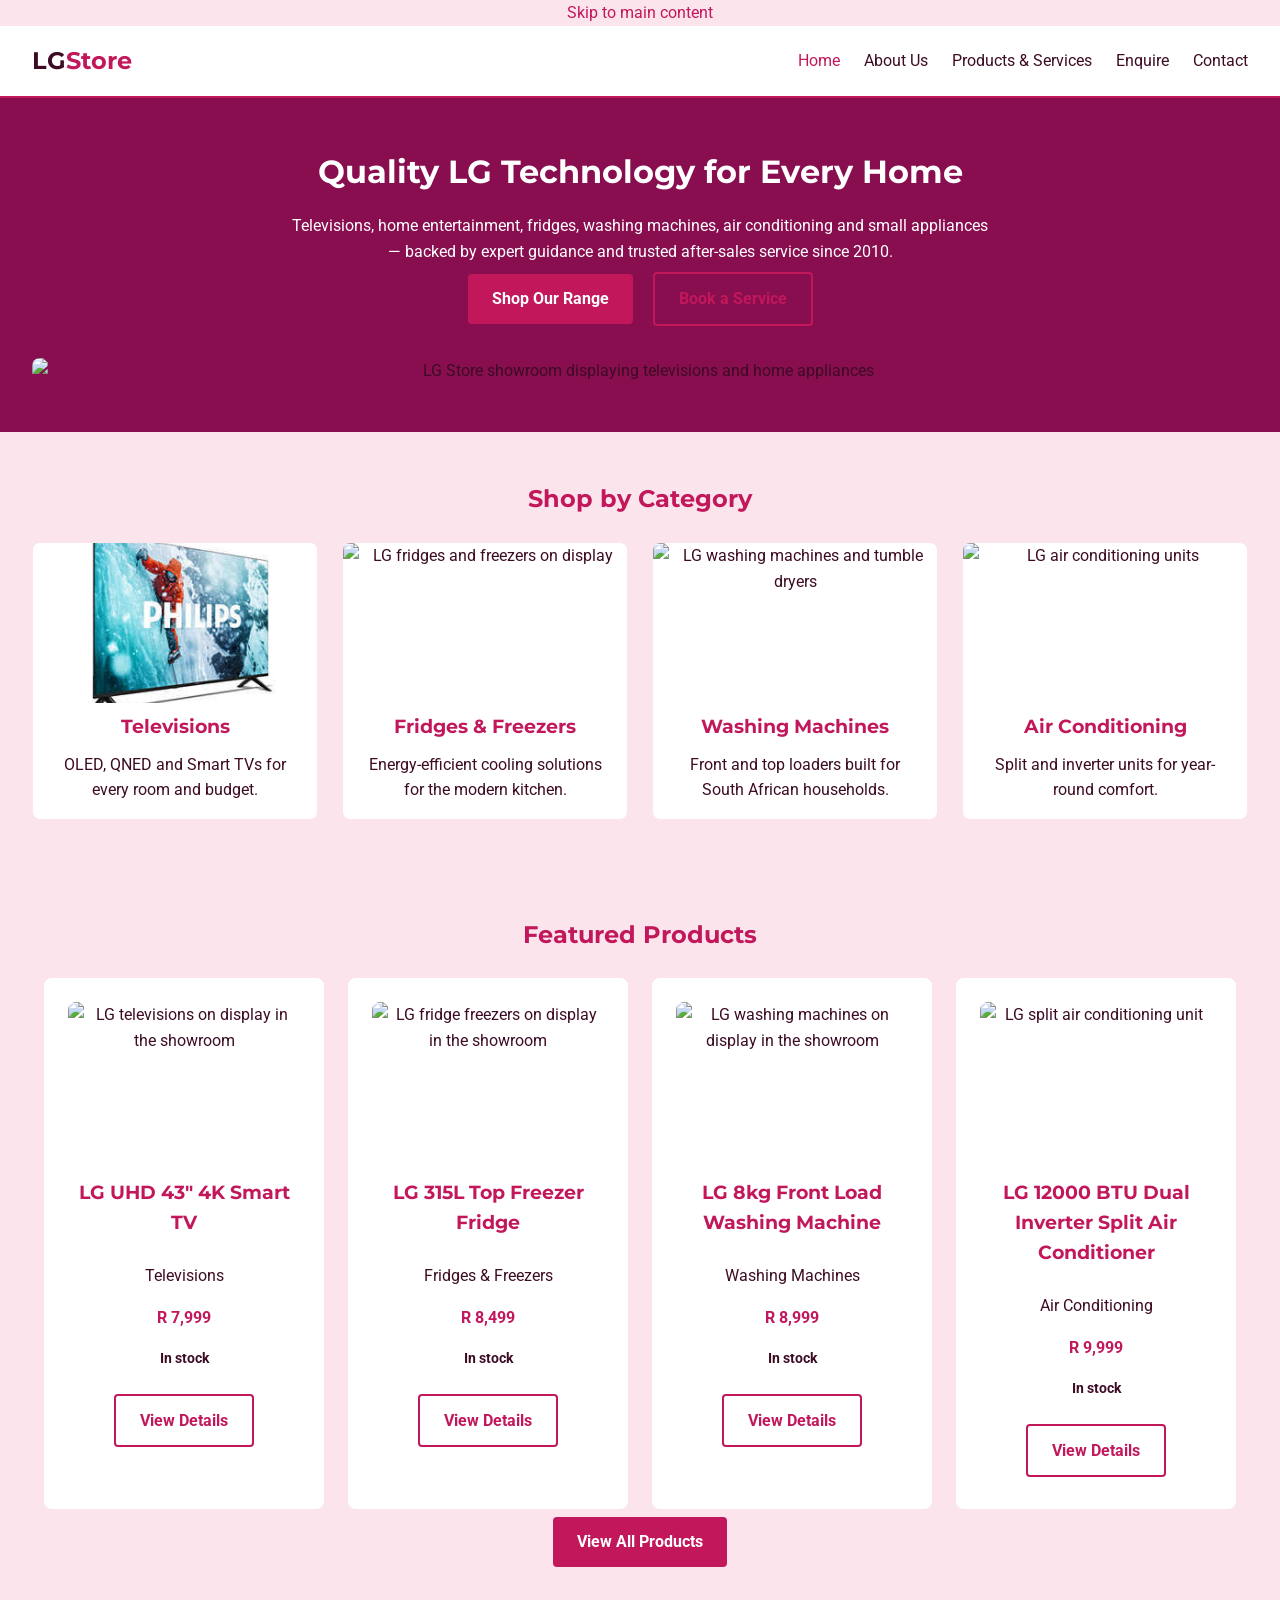
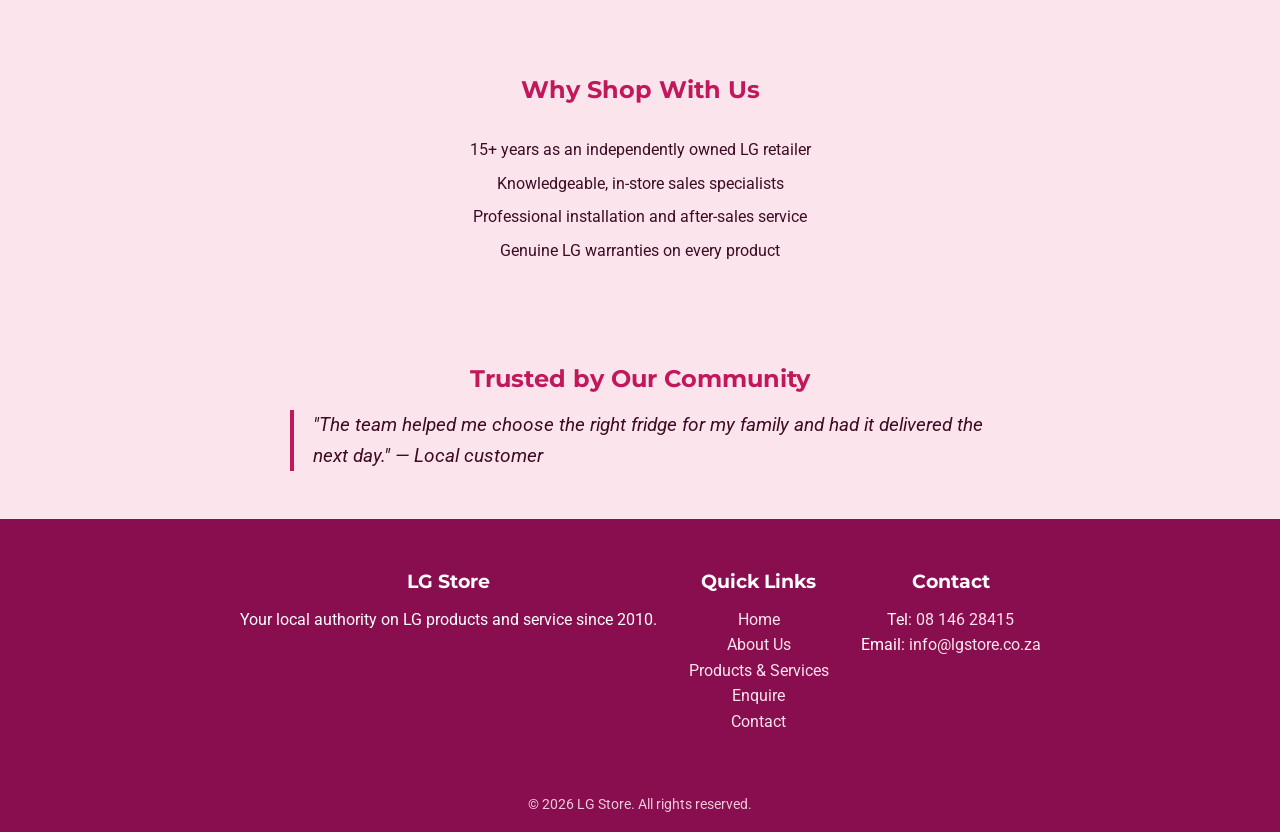
==== commit c273dc0e: "tv" ====
--- a/Index.html
+++ b/Index.html
@@ -59,7 +59,7 @@
       <h2>Shop by Category</h2>
       <div class="category-grid">
         <article class="category-card">
-          <img src="images/lg-oled-television.jpg" alt="LG OLED and QNED televisions on display" loading="lazy" decoding="async">
+          <img src="assets/tv.jpg" alt="LG OLED and QNED televisions on display" loading="lazy" decoding="async">
           <h3><a href="pages/products.html?category=Televisions">Televisions</a></h3>
           <p>OLED, QNED and Smart TVs for every room and budget.</p>
         </article>
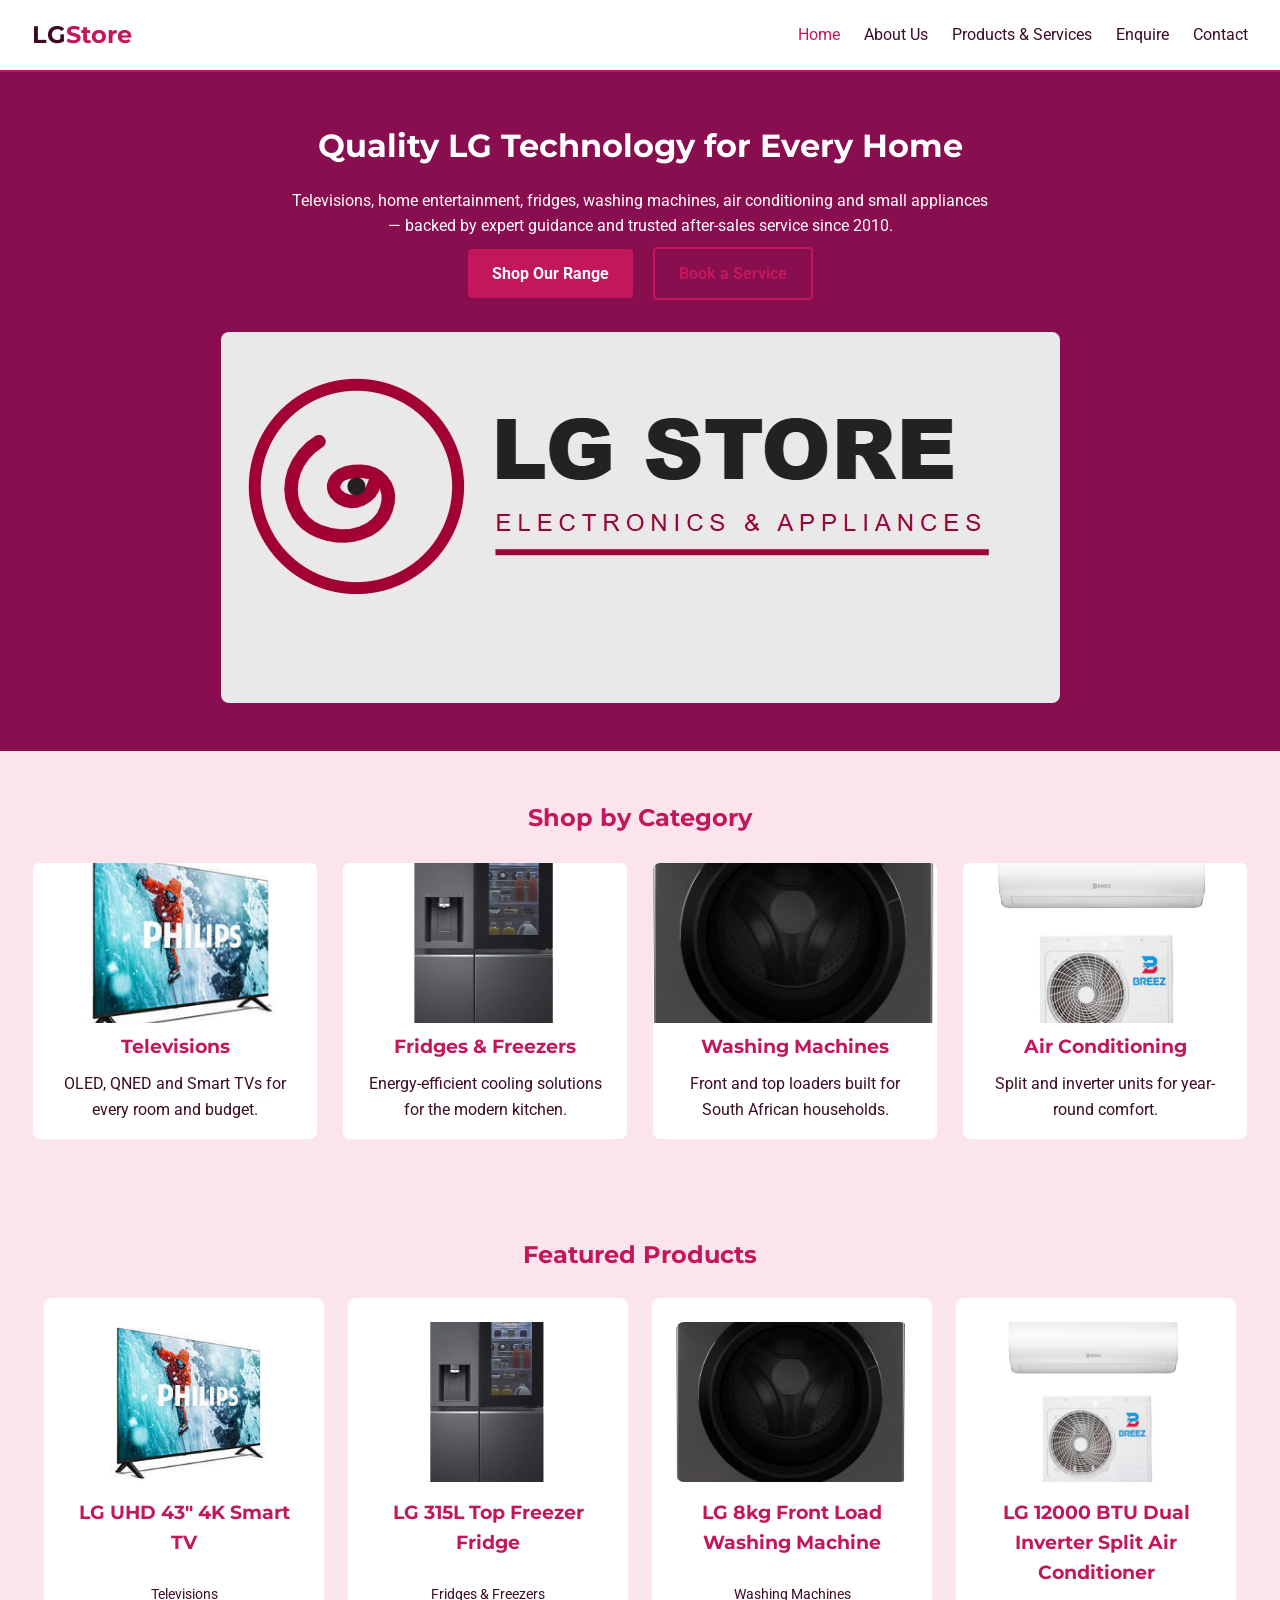
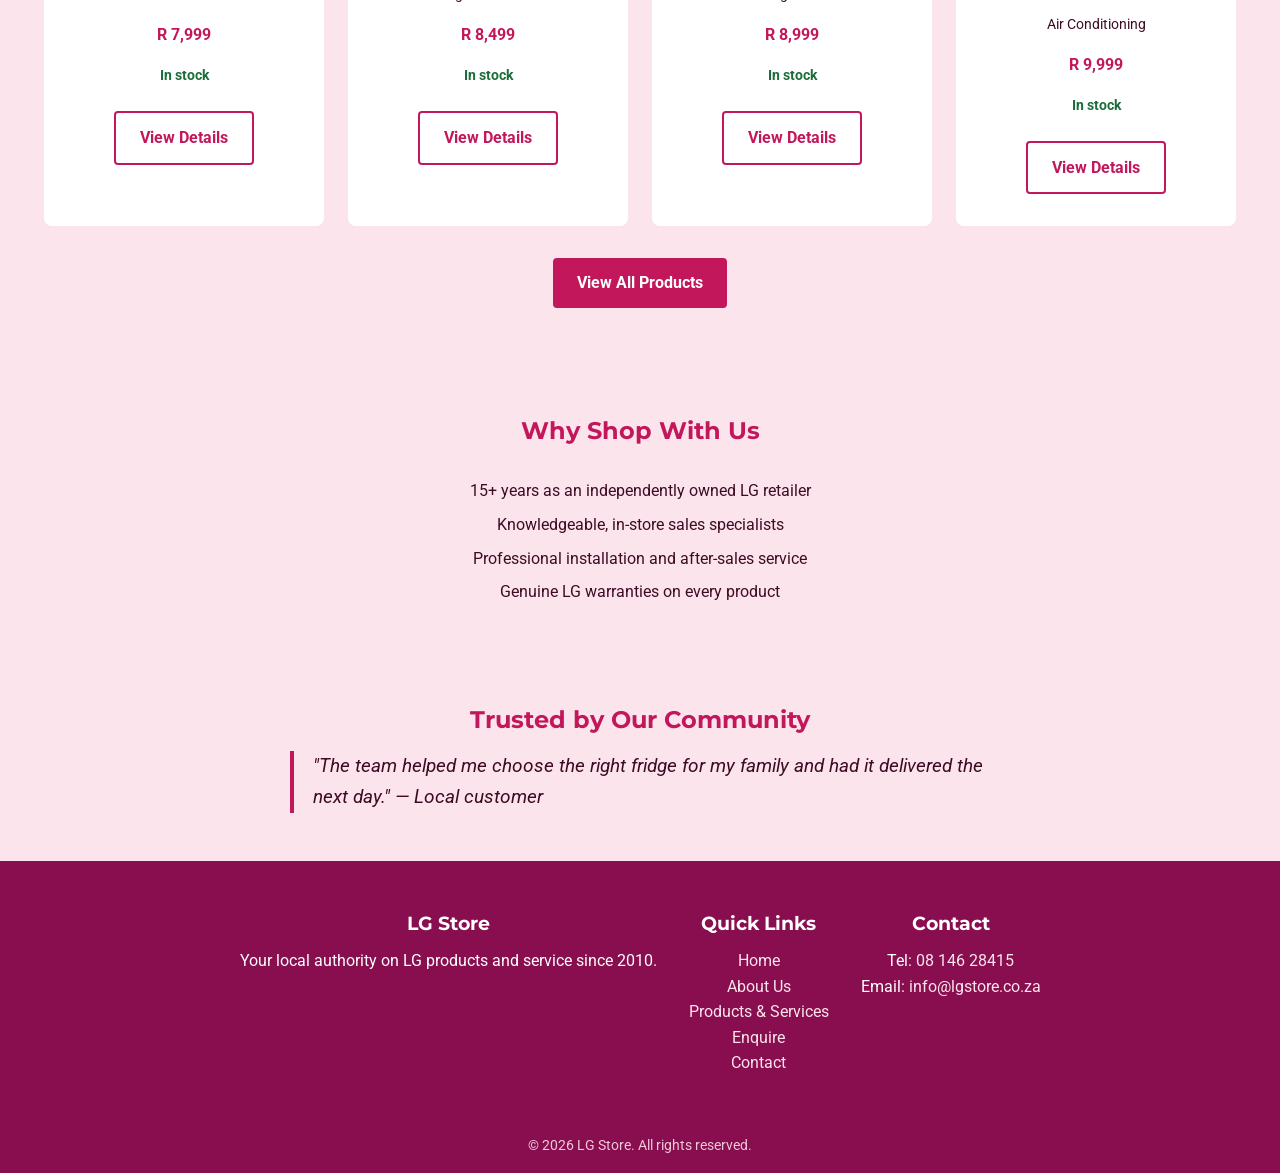
==== commit 9b9e4df8: "ERRORS FIXED" ====
--- a/Index.html
+++ b/Index.html
@@ -52,7 +52,7 @@
         <a href="pages/products.html" class="btn btn-primary">Shop Our Range</a>
         <a href="pages/enquiry.html" class="btn btn-secondary">Book a Service</a>
       </div>
-      <img src="images/lg-store-showroom-hero.jpg" alt="LG Store showroom displaying televisions and home appliances" class="hero-image" fetchpriority="high">
+      <img src="assets/logo.jpg" alt="LG Store showroom displaying televisions and home appliances" class="hero-image" fetchpriority="high">
     </section>
 
     <section class="categories reveal">
@@ -64,17 +64,17 @@
           <p>OLED, QNED and Smart TVs for every room and budget.</p>
         </article>
         <article class="category-card">
-          <img src="images/lg-fridge-freezer.webp" alt="LG fridges and freezers on display" loading="lazy" decoding="async">
+          <img src="assets/fridge.webp" alt="LG fridges and freezers on display" loading="lazy" decoding="async">
           <h3><a href="pages/products.html?category=Fridges%20%26%20Freezers">Fridges &amp; Freezers</a></h3>
           <p>Energy-efficient cooling solutions for the modern kitchen.</p>
         </article>
         <article class="category-card">
-          <img src="images/lg-washing-machine.webp" alt="LG washing machines and tumble dryers" loading="lazy" decoding="async">
+          <img src="assets/washing ma.webp" alt="LG washing machines and tumble dryers" loading="lazy" decoding="async">
           <h3><a href="pages/products.html?category=Washing%20Machines">Washing Machines</a></h3>
           <p>Front and top loaders built for South African households.</p>
         </article>
         <article class="category-card">
-          <img src="images/lg-air-conditioner.png" alt="LG air conditioning units" loading="lazy" decoding="async">
+          <img src="assets/air condition.png" alt="LG air conditioning units" loading="lazy" decoding="async">
           <h3><a href="pages/products.html?category=Air%20Conditioning">Air Conditioning</a></h3>
           <p>Split and inverter units for year-round comfort.</p>
         </article>
--- a/css/style.css
+++ b/css/style.css
@@ -522,4 +522,121 @@
   padding: 1em; border-radius: 8px; margin-top: 1em; text-align: center;
 }
 .form-success.show { display: block; }
-.form-success a { color: var(--color-white); text-decoration: underline; }+.form-success a { color: var(--color-white); text-decoration: underline; }
+
+/* =========================================================
+   PART 3 ADDITIONS
+   Paste at the very BOTTOM of css/style.css.
+   First delete the old block that starts with
+   "PART 3 ADDITIONS - paste at the very bottom" (your own attempt).
+   ========================================================= */
+
+/* ---- Accessibility: keyboard focus and skip link ---- */
+:focus-visible { outline: 3px solid var(--color-dark-pink); outline-offset: 2px; }
+.skip-link { position: absolute; left: 0.5rem; top: -4rem; background: var(--color-primary); color: var(--color-white); padding: 0.6em 1em; border-radius: 4px; z-index: 2000; }
+.skip-link:focus { top: 0.5rem; }
+.no-scroll { overflow: hidden; }
+button.btn { font-family: inherit; font-size: 1em; cursor: pointer; }
+.category-card h3 a { color: inherit; }
+.category-card h3 a:hover { text-decoration: underline; }
+
+/* ---- Animation: sections fade in (only when JavaScript is on) ---- */
+.js .reveal { opacity: 0; transform: translateY(20px); transition: opacity 0.6s ease, transform 0.6s ease; }
+.js .reveal.visible { opacity: 1; transform: none; }
+.hero-content { animation: heroIn 0.8s ease both; }
+@keyframes heroIn { from { opacity: 0; transform: translateY(16px); } to { opacity: 1; transform: none; } }
+@media (prefers-reduced-motion: reduce) {
+  .js .reveal { opacity: 1; transform: none; transition: none; }
+  .hero-content { animation: none; }
+  * { scroll-behavior: auto !important; }
+}
+
+/* ---- Product search / filter / sort ---- */
+.product-controls { display: flex; flex-wrap: wrap; justify-content: center; align-items: center; gap: 0.75em; margin: 1.5em 0 1em; }
+.product-controls input[type="search"], .product-controls select {
+  padding: 0.65em; border: 1px solid var(--color-primary); border-radius: 4px;
+  font-family: 'Roboto', sans-serif; background: var(--color-white); min-width: 180px;
+}
+.check-label { display: flex; align-items: center; gap: 0.4em; font-weight: 700; }
+.product-controls .btn { margin: 0; }
+.result-count { font-weight: 700; }
+.no-results { margin: 1em auto; max-width: 500px; padding: 1em; background: var(--color-white); border-radius: 8px; }
+.no-results[hidden] { display: none; }
+
+/* ---- Product cards ---- */
+.product-grid { display: flex; flex-wrap: wrap; justify-content: center; gap: 1.5em; margin: 1.5em 0; }
+.product-grid .product-card { flex: 1 1 240px; max-width: 280px; margin: 0; transition: transform 0.2s, box-shadow 0.2s; }
+.product-grid .product-card:hover { transform: translateY(-4px); box-shadow: 0 6px 16px rgba(136, 14, 79, 0.2); }
+.product-grid .product-card img { width: 100%; height: 160px; }
+.product-category { font-size: 0.9em; }
+.stock { font-size: 0.9em; font-weight: 700; }
+.stock-in { color: #1b6e3a; }
+.stock-low { color: #9a5b00; }
+.stock-out { color: #b3261e; }
+
+/* ---- Quick-view modal ---- */
+.modal { position: fixed; inset: 0; background: rgba(0, 0, 0, 0.7); display: flex; align-items: center; justify-content: center; padding: 1em; z-index: 1000; }
+.modal[hidden] { display: none; }
+.modal-dialog { position: relative; background: var(--color-white); width: 100%; max-width: 560px; max-height: 90vh; overflow-y: auto; border-radius: 8px; padding: 1.5em; animation: heroIn 0.25s ease both; }
+.modal-dialog img { width: 100%; max-height: 220px; object-fit: cover; border-radius: 8px; margin-bottom: 1em; }
+.modal-close { position: absolute; top: 0.4rem; right: 0.8rem; background: none; border: none; font-size: 2rem; line-height: 1; color: var(--color-secondary); cursor: pointer; }
+.modal-features { margin: 0.75em 0; }
+.modal-features li::before { content: '\2713\00a0'; color: var(--color-primary); font-weight: 700; }
+
+/* ---- Accordion (FAQ) ---- */
+.faq-list { max-width: 700px; margin: 1.5em auto 0; text-align: left; }
+.faq-item { background: var(--color-white); border-radius: 8px; margin-bottom: 0.75em; overflow: hidden; }
+.faq-item h3 { margin: 0; }
+.faq-question {
+  width: 100%; padding: 1em 1.25em; border: none; background: none; cursor: pointer;
+  font: 700 1em 'Montserrat', sans-serif; color: var(--color-primary); text-align: left;
+}
+.faq-question::after { content: '+'; float: right; }
+.faq-question[aria-expanded="true"]::after { content: '\2212'; }
+.faq-question:hover, .faq-question:focus { background: var(--color-neutral-light); }
+.js .faq-answer { display: grid; grid-template-rows: 0fr; transition: grid-template-rows 0.3s ease; }
+.js .faq-item.open .faq-answer { grid-template-rows: 1fr; }
+.faq-answer > div { overflow: hidden; }
+.faq-answer p { padding: 0 1.25em 1em; }
+.js .faq-item:not(.open) .faq-answer p { padding-bottom: 0; }
+
+/* ---- Gallery and lightbox ---- */
+.gallery-grid { display: flex; flex-wrap: wrap; justify-content: center; gap: 1em; margin-top: 1.5em; }
+.gallery-item { border: none; background: none; padding: 0; cursor: zoom-in; border-radius: 8px; overflow: hidden; }
+.gallery-item img { width: 220px; height: 160px; object-fit: cover; transition: transform 0.25s; }
+.gallery-item:hover img { transform: scale(1.06); }
+.lightbox { position: fixed; inset: 0; background: rgba(0, 0, 0, 0.88); display: none; align-items: center; justify-content: center; gap: 0.5em; z-index: 1000; padding: 1em; }
+.lightbox.open { display: flex; }
+.lightbox figure { max-width: 80%; text-align: center; }
+.lightbox img { max-width: 100%; max-height: 75vh; border-radius: 8px; }
+.lightbox figcaption { color: var(--color-white); margin-top: 0.75em; }
+.lightbox-close { position: absolute; top: 0.75rem; right: 1.25rem; background: none; border: none; color: #fff; font-size: 2.5rem; cursor: pointer; }
+.lightbox-nav { background: rgba(255, 255, 255, 0.15); border: none; color: #fff; font-size: 2.5rem; width: 3rem; height: 3rem; border-radius: 50%; cursor: pointer; }
+.lightbox-nav:hover { background: var(--color-primary); }
+
+/* ---- Map (contact page) ---- */
+.map-frame { display: block; width: 100%; max-width: 900px; height: 420px; margin: 1.5em auto 0; border: 2px solid var(--color-primary); border-radius: 8px; }
+.map-buttons { margin-top: 1em; }
+.map-buttons .btn[aria-pressed="true"] { background-color: var(--color-primary); color: var(--color-white); }
+
+/* ---- Forms: red error messages, character counter and response box ---- */
+.field-error { color: #b3261e; font-size: 0.9em; font-weight: 700; min-height: 1.2em; }
+.form-section input.invalid, .form-section select.invalid, .form-section textarea.invalid { border: 2px solid #b3261e; background: #fff5f5; }
+.char-count { font-size: 0.8em; text-align: right; color: var(--color-secondary); }
+.form-success { display: none; background: var(--color-dark-pink); color: var(--color-white); padding: 1.25em; border-radius: 8px; margin-top: 1em; text-align: center; }
+.form-success.show { display: block; }
+.form-success h3, .form-success h4 { color: var(--color-white); }
+.form-success a { color: var(--color-white); text-decoration: underline; }
+.form-success .btn { background: var(--color-white); color: var(--color-primary); border: none; text-decoration: none; margin: 0.5em 0.25em 0; width: auto; display: inline-block; }
+.response-list { margin: 0.75em 0; }
+.response-list li { margin-bottom: 0.4em; }
+.email-preview { background: rgba(0, 0, 0, 0.25); padding: 0.75em; border-radius: 4px; text-align: left; white-space: pre-wrap; word-wrap: break-word; font-size: 0.85em; margin: 0.75em 0; }
+
+@media (max-width: 480px) {
+  .product-controls > * { width: 100%; }
+  .lightbox figure { max-width: 100%; }
+  .lightbox-nav { position: absolute; bottom: 1rem; }
+  .lightbox-prev { left: 1rem; }
+  .lightbox-next { right: 1rem; }
+  .form-success .btn { width: 100%; margin: 0.5em 0 0; }
+}
